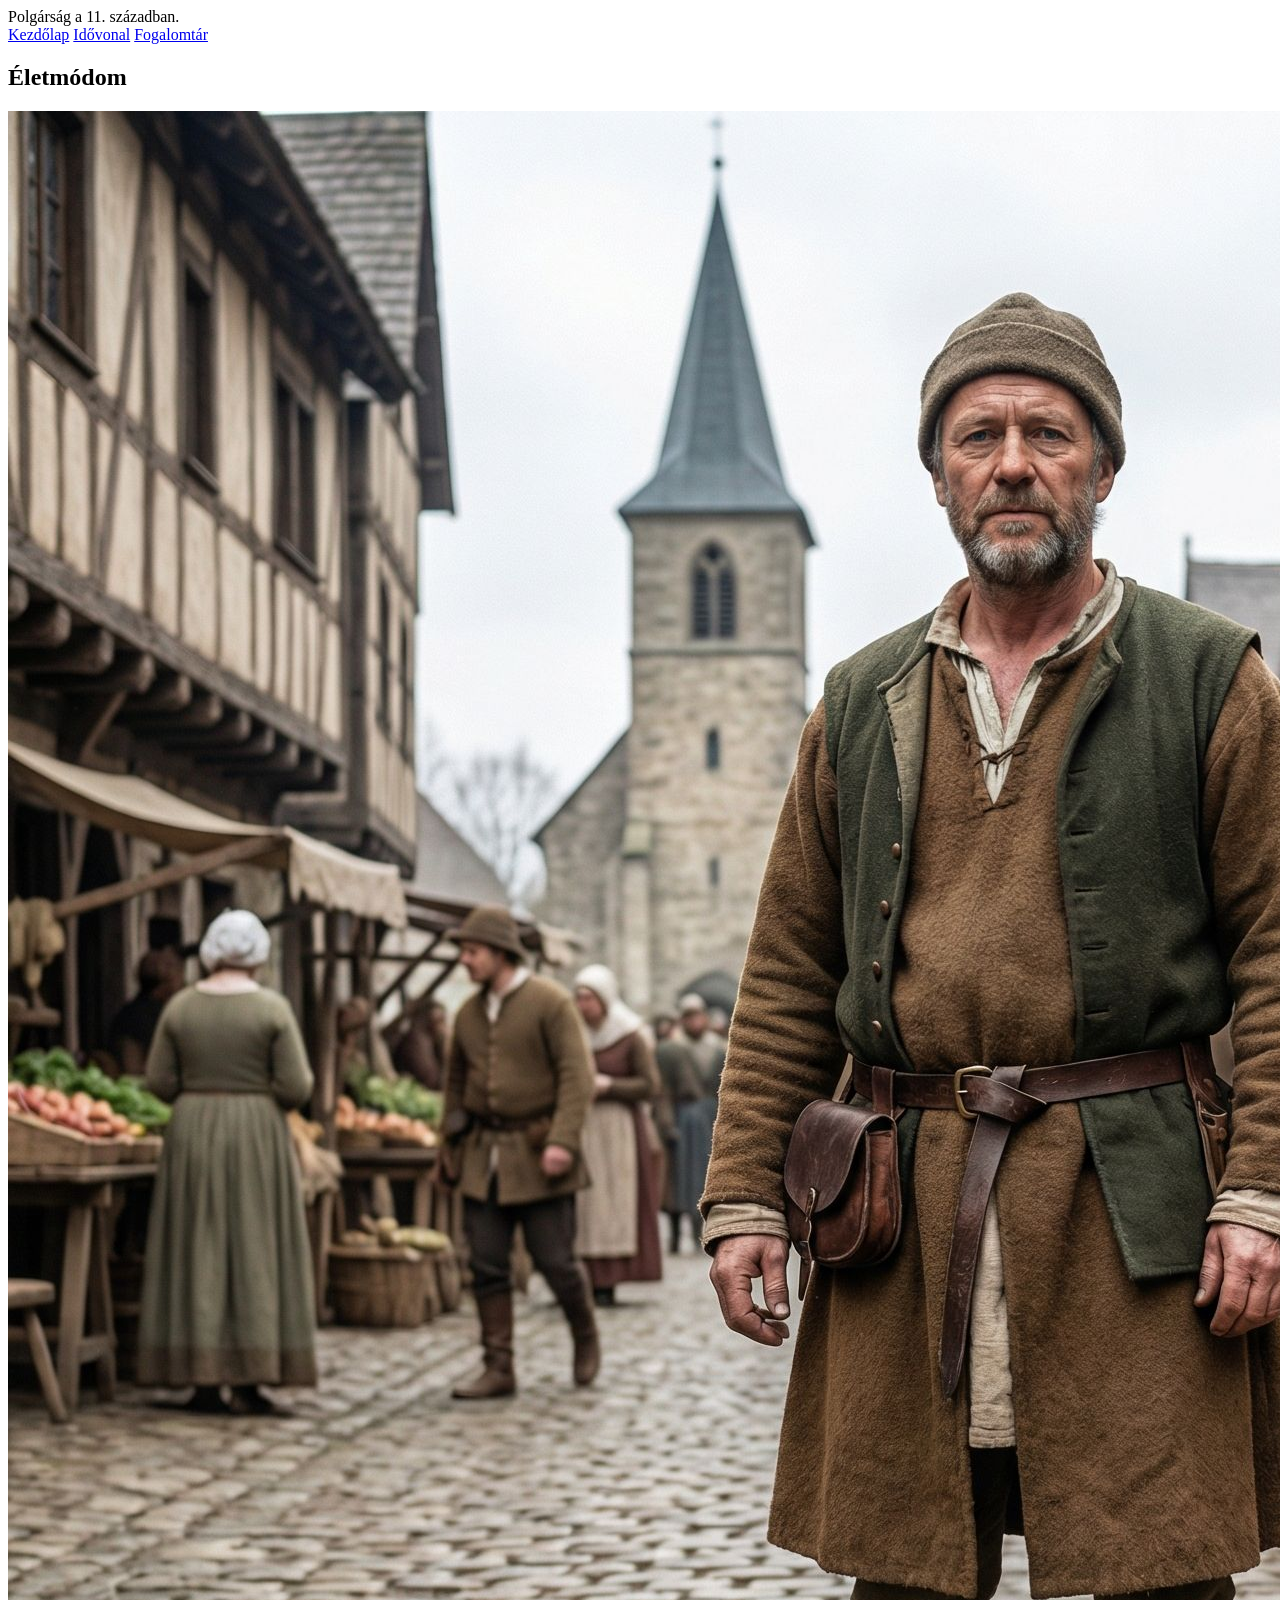
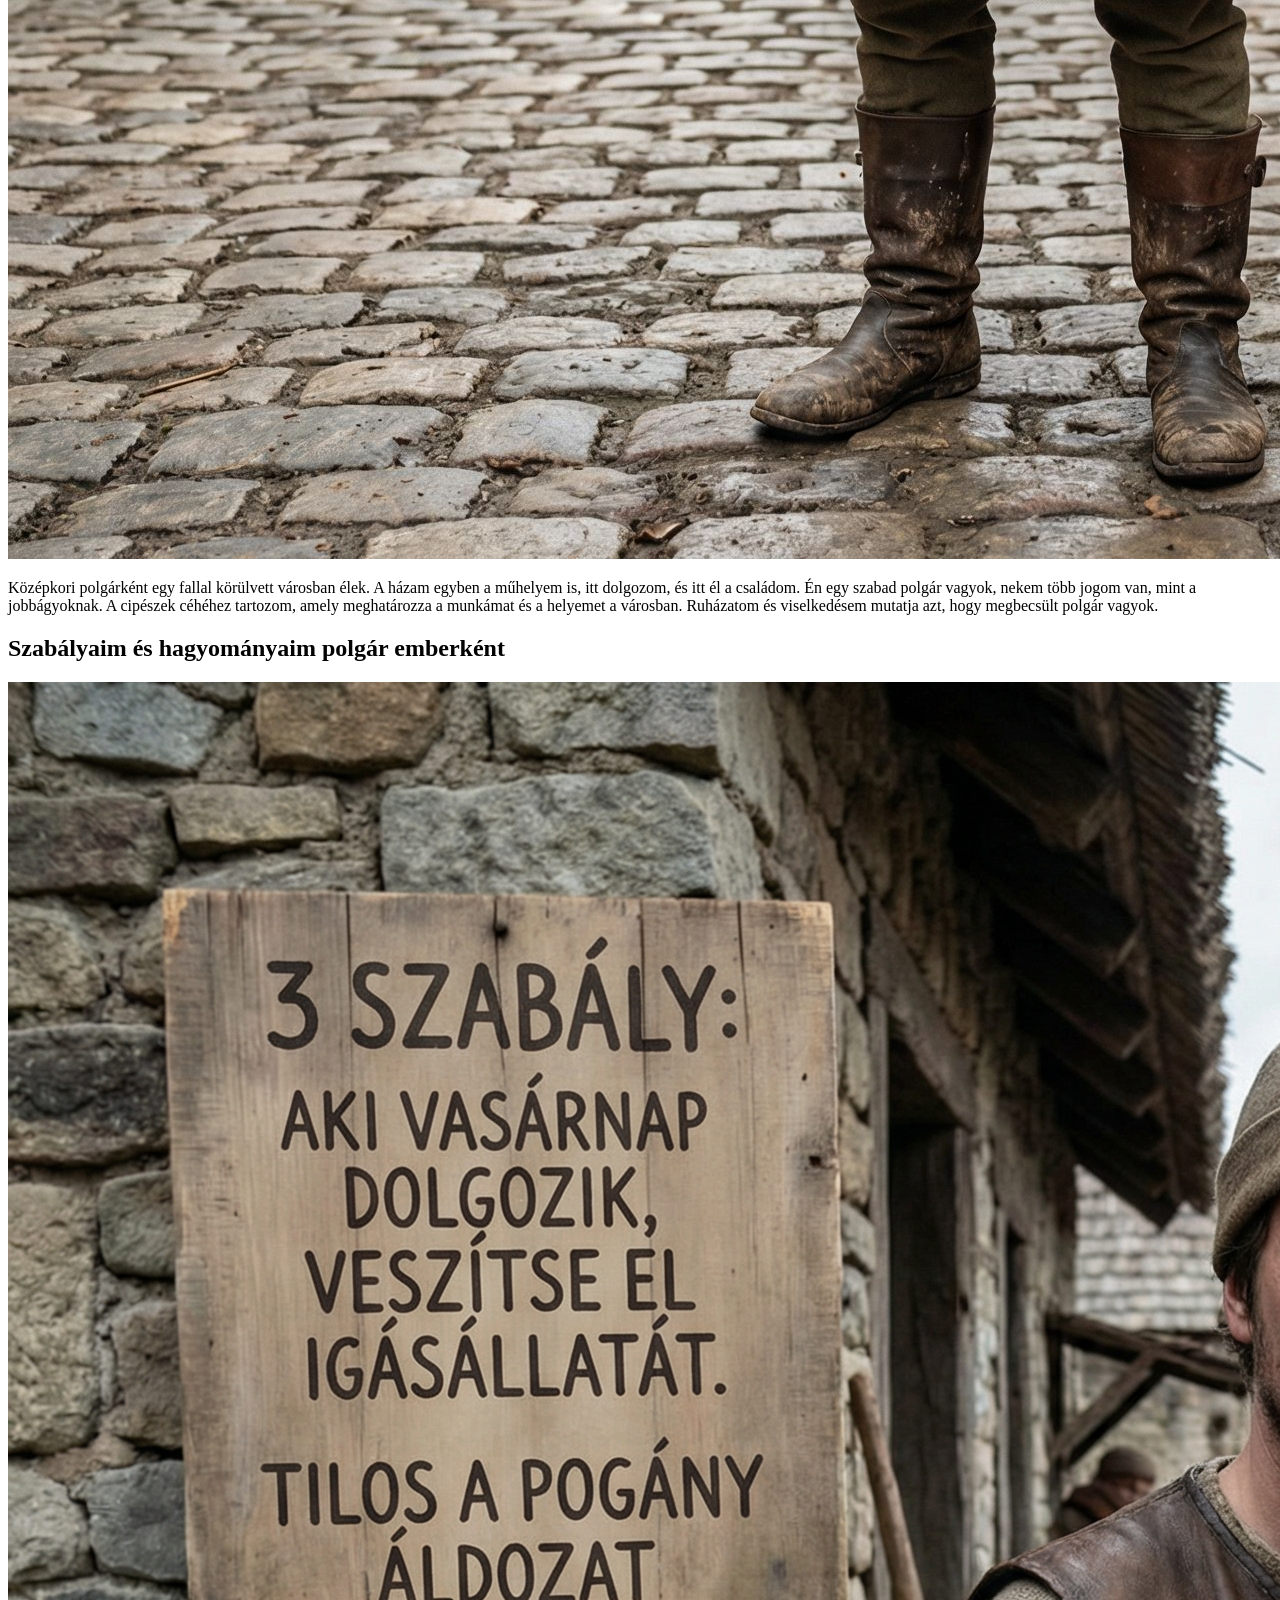
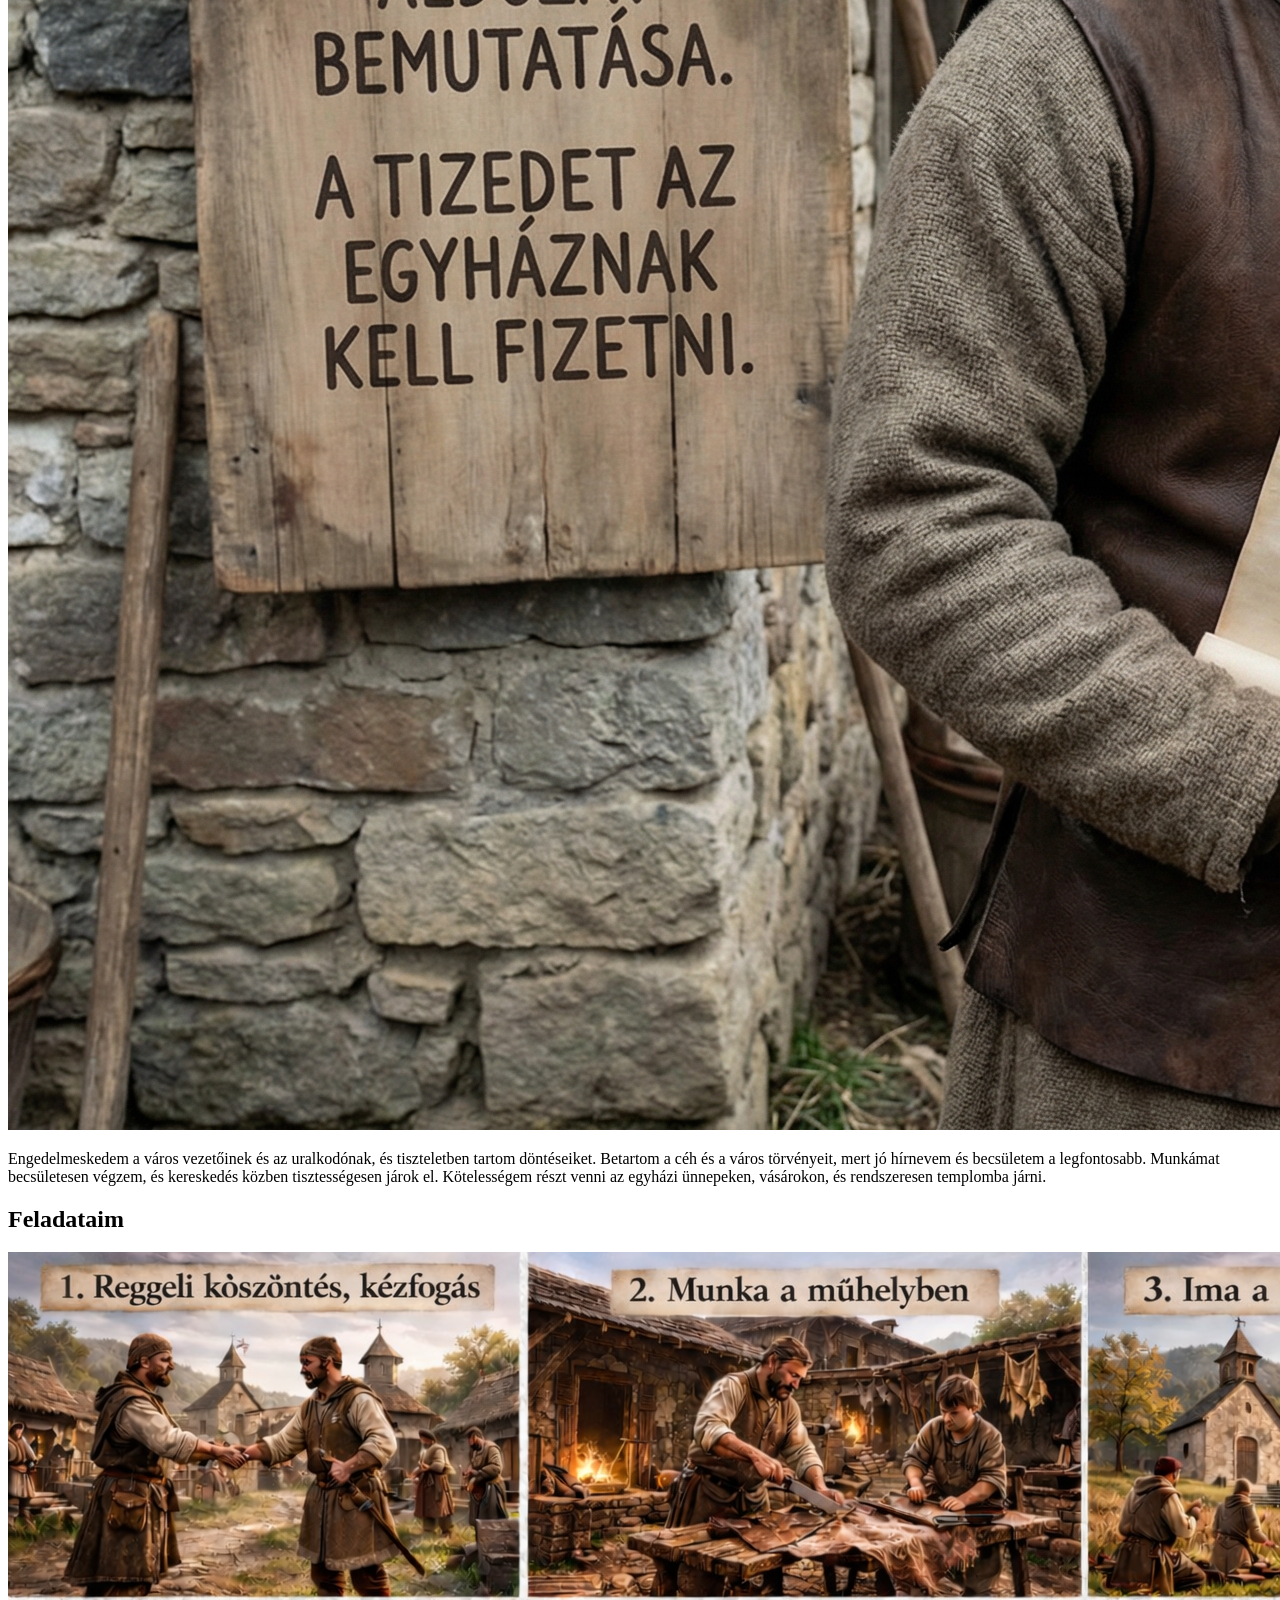
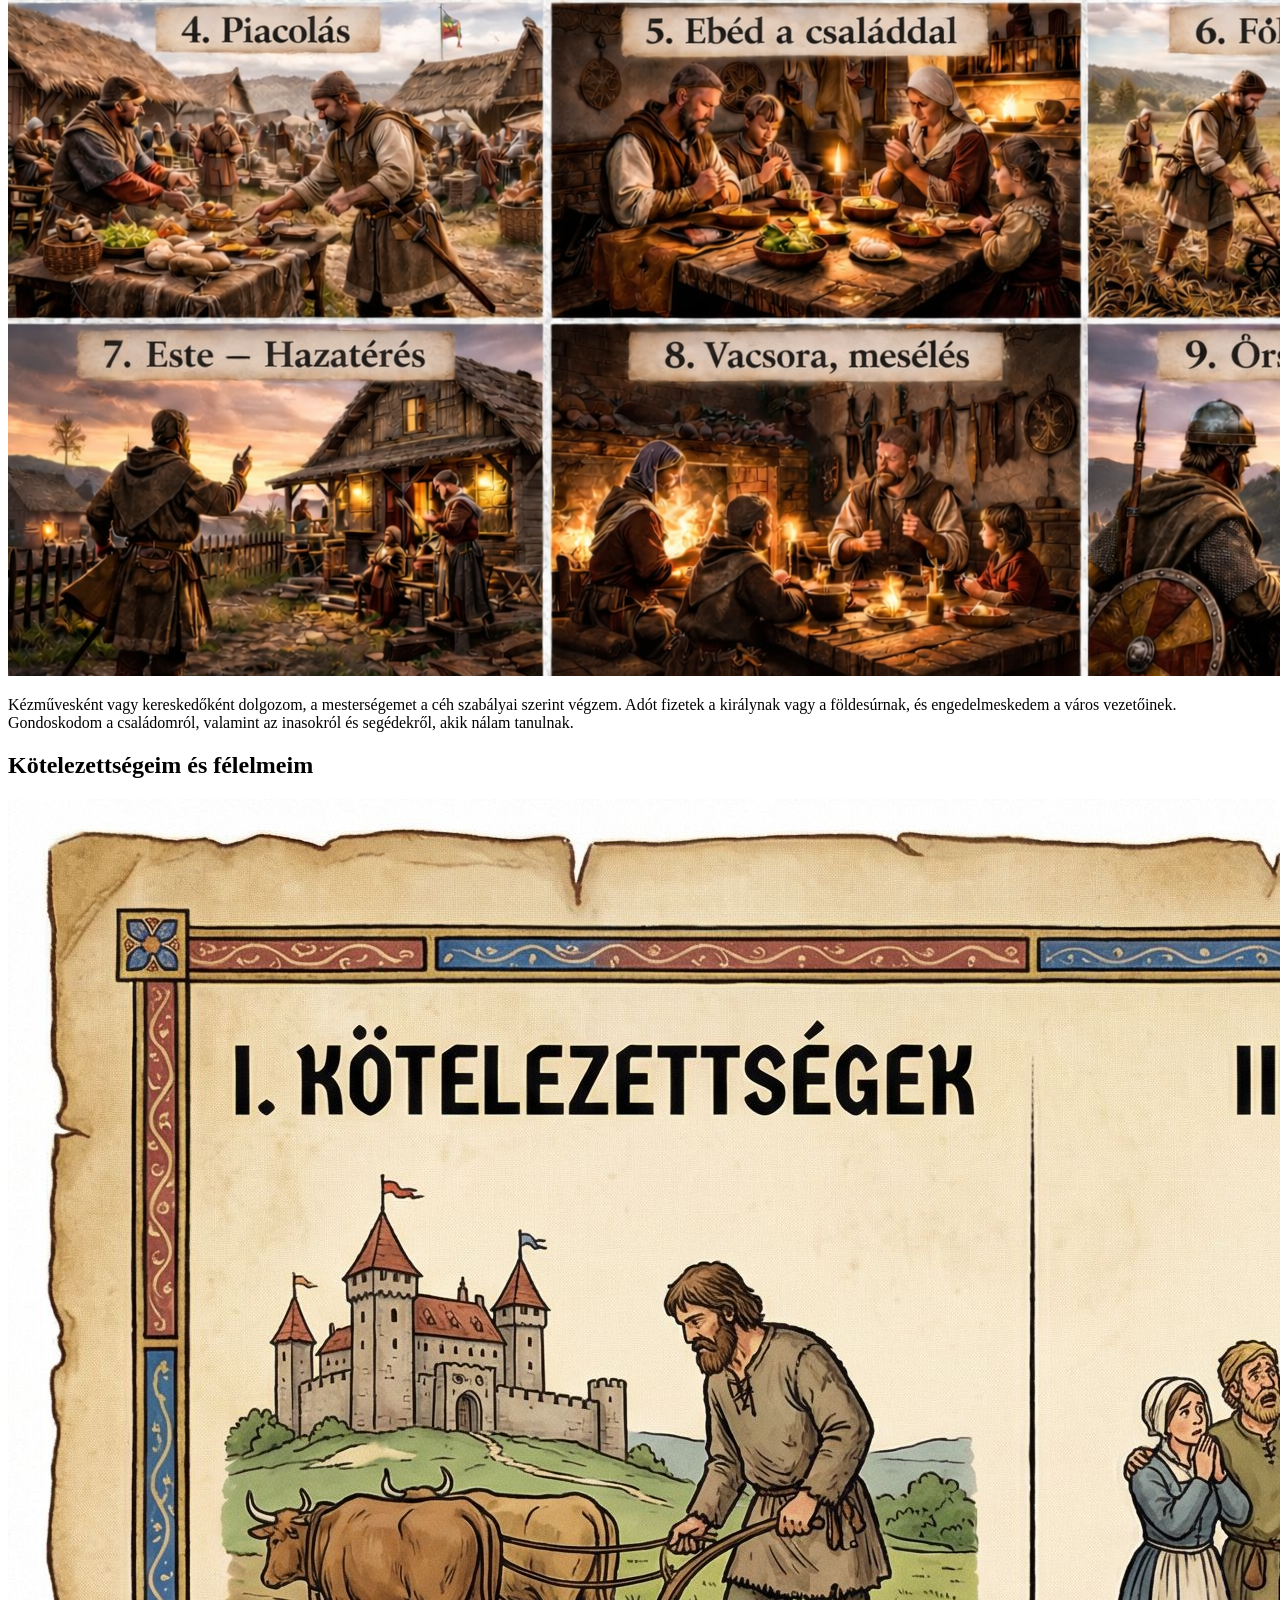
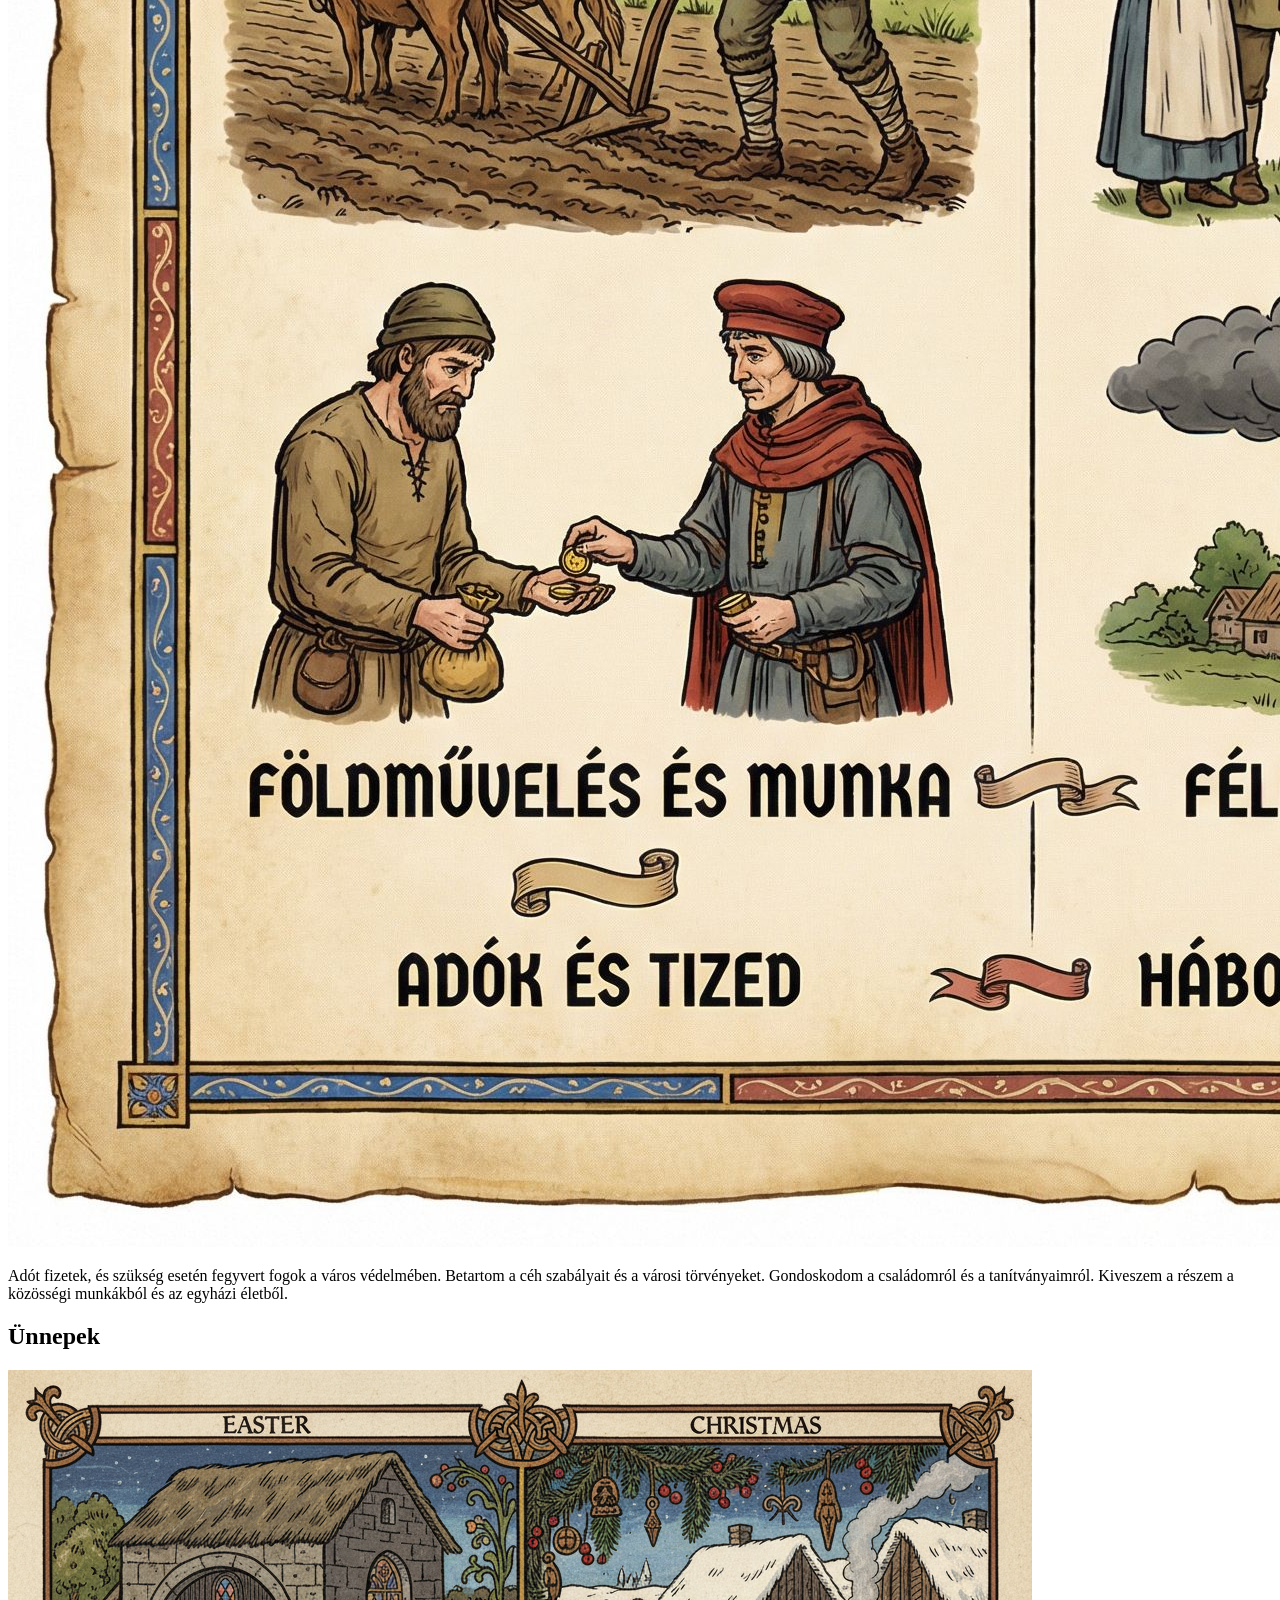
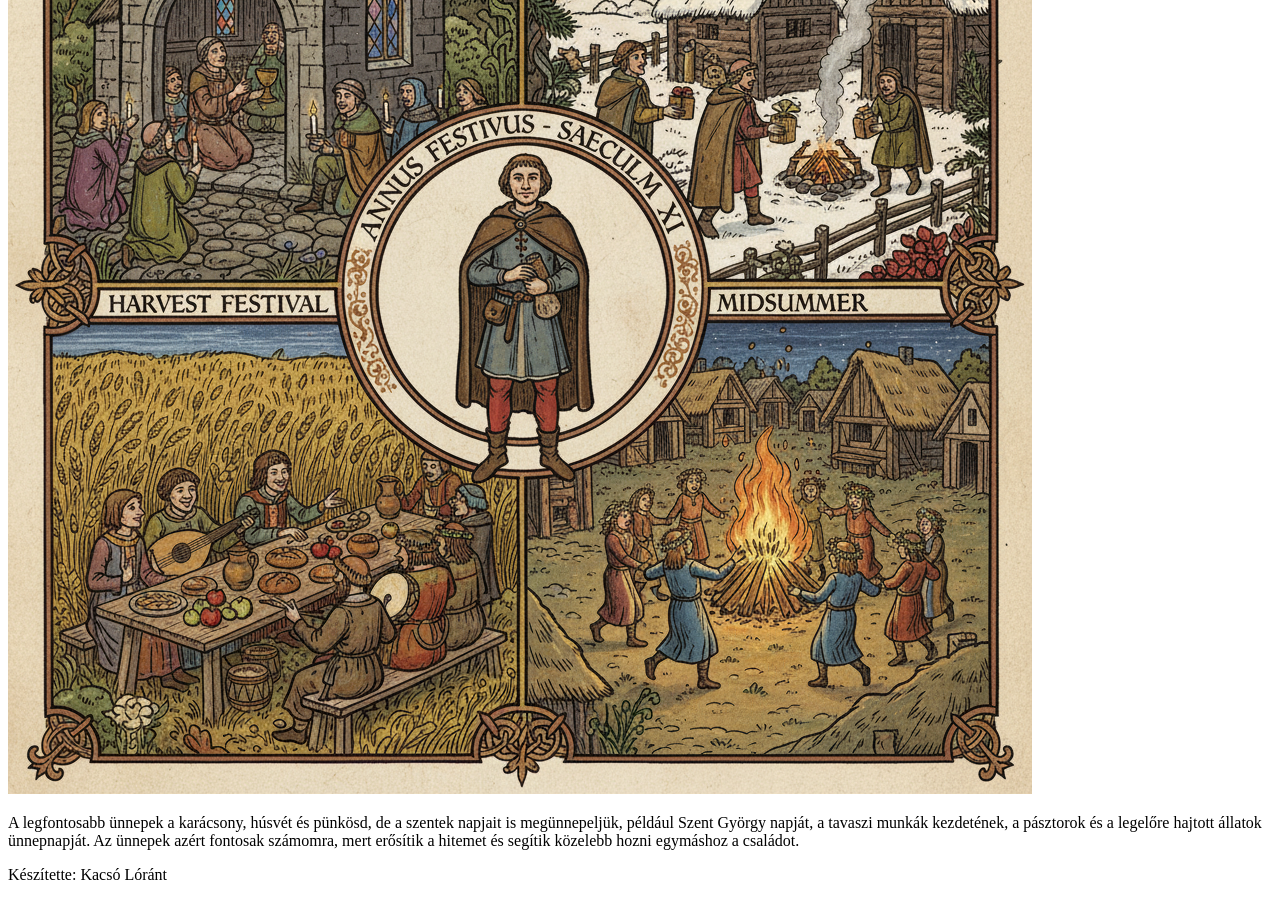
==== index.html @ a7e17c58 "menu javitasa" ====
<!doctype html>
<html lang="hu">
  <head>
    <meta charset="UTF-8" />
    <meta name="viewport" content="width=device-width, initial-scale=1.0" />
    <link rel="stylesheet" href="stilus.css" />
    <meta name="description" content="Polgárság a középkorban" />
    <meta name="keywords" content="polgár középkor 11. század" />
    <title>Kacsó Lóránt</title>
  </head>
  <body>
    <main>
      <header>Polgárság a 11. században.</header>

      <nav>
        <a href="index.html">Kezdőlap</a>
        <a href="idovonal.html">Idővonal</a>
        <a href="fogalomtar.html">Fogalomtár</a>
      </nav>

      <article>
        <div class="polgar">
          <h2>Életmódom</h2>
          <img
            src="kepek/polgar_ember_a_varosban.jpg"
            alt="Polgár ember áll a városban."
          />
          <div class="szoveg">
            <p>
              Középkori polgárként egy fallal körülvett városban élek. A házam
              egyben a műhelyem is, itt dolgozom, és itt él a családom. Én egy
              szabad polgár vagyok, nekem több jogom van, mint a jobbágyoknak. A
              cipészek céhéhez tartozom, amely meghatározza a munkámat és a
              helyemet a városban. Ruházatom és viselkedésem mutatja azt, hogy
              megbecsült polgár vagyok.
            </p>
          </div>
        </div>

        <div class="polgar">
          <h2>Szabályaim és hagyományaim polgár emberként</h2>
          <img
            src="kepek/szabalyok_es_hagyomanyok.png"
            alt="Szabályok és hagyományok"
          />
          <div class="szoveg">
            <p>
              Engedelmeskedem a város vezetőinek és az uralkodónak, és
              tiszteletben tartom döntéseiket. Betartom a céh és a város
              törvényeit, mert jó hírnevem és becsületem a legfontosabb.
              Munkámat becsületesen végzem, és kereskedés közben tisztességesen
              járok el. Kötelességem részt venni az egyházi ünnepeken,
              vásárokon, és rendszeresen templomba járni.
            </p>
          </div>
        </div>

        <div class="polgar">
          <h2>Feladataim</h2>
          <img src="kepek/napirutin.png" alt="Napi rutinom" />
          <div class="szoveg">
            <p>
              Kézművesként vagy kereskedőként dolgozom, a mesterségemet a céh
              szabályai szerint végzem. Adót fizetek a királynak vagy a
              földesúrnak, és engedelmeskedem a város vezetőinek. Gondoskodom a
              családomról, valamint az inasokról és segédekről, akik nálam
              tanulnak.
            </p>
          </div>
        </div>

        <div class="polgar">
          <h2>Kötelezettségeim és félelmeim</h2>
          <img
            src="kepek/kotelezettseg.felelmek.jpg"
            alt="Kötelességeim és félelmeim"
          />
          <div class="szoveg">
            <p>
              Adót fizetek, és szükség esetén fegyvert fogok a város védelmében.
              Betartom a céh szabályait és a városi törvényeket. Gondoskodom a
              családomról és a tanítványaimról. Kiveszem a részem a közösségi
              munkákból és az egyházi életből.
            </p>
          </div>
        </div>

        <div class="polgar">
          <h2>Ünnepek</h2>
          <img src="kepek/unnepek.png" alt="Ünnepek" />
          <div class="szoveg">
            <p>
              A legfontosabb ünnepek a karácsony, húsvét és pünkösd, de a
              szentek napjait is megünnepeljük, például Szent György napját, a
              tavaszi munkák kezdetének, a pásztorok és a legelőre hajtott
              állatok ünnepnapját. Az ünnepek azért fontosak számomra, mert
              erősítik a hitemet és segítik közelebb hozni egymáshoz a családot.
            </p>
          </div>
        </div>
      </article>

      <footer>
        <p>Készítette: Kacsó Lóránt</p>
      </footer>
    </main>
  </body>
</html>
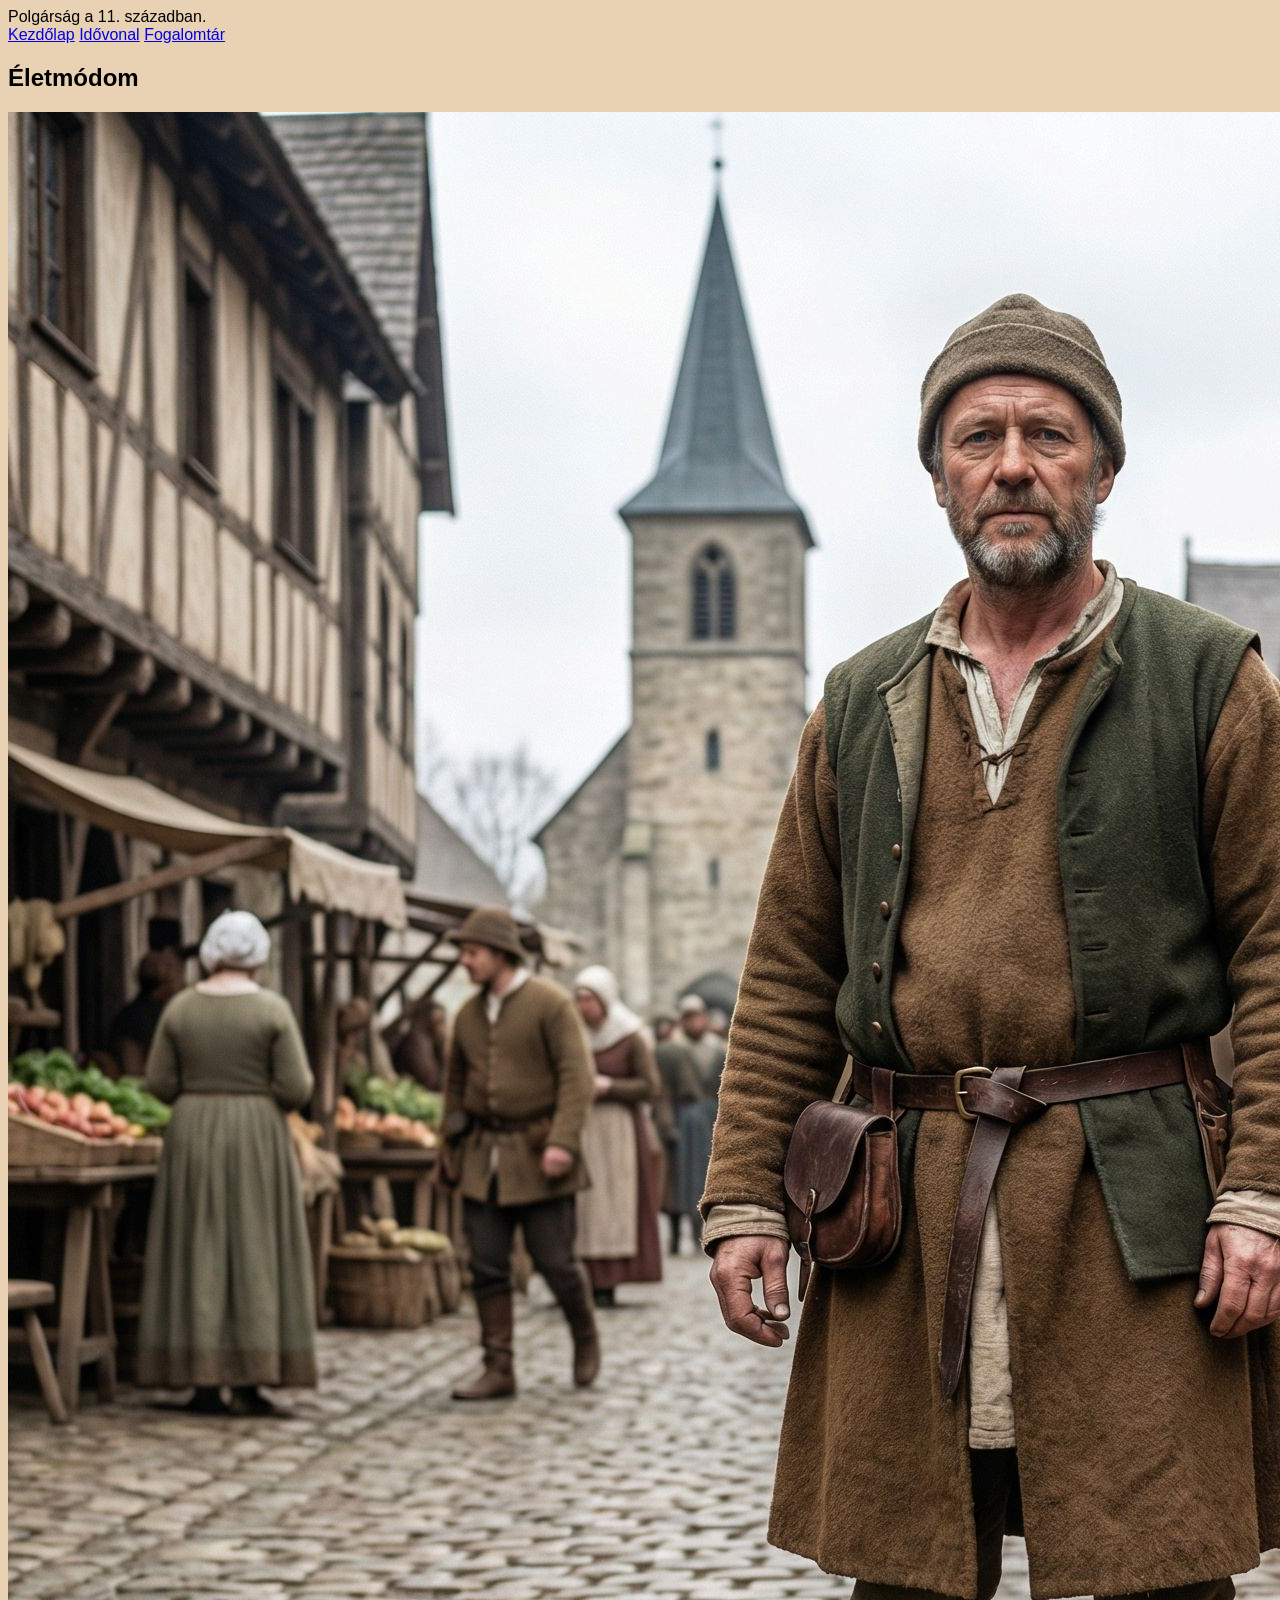
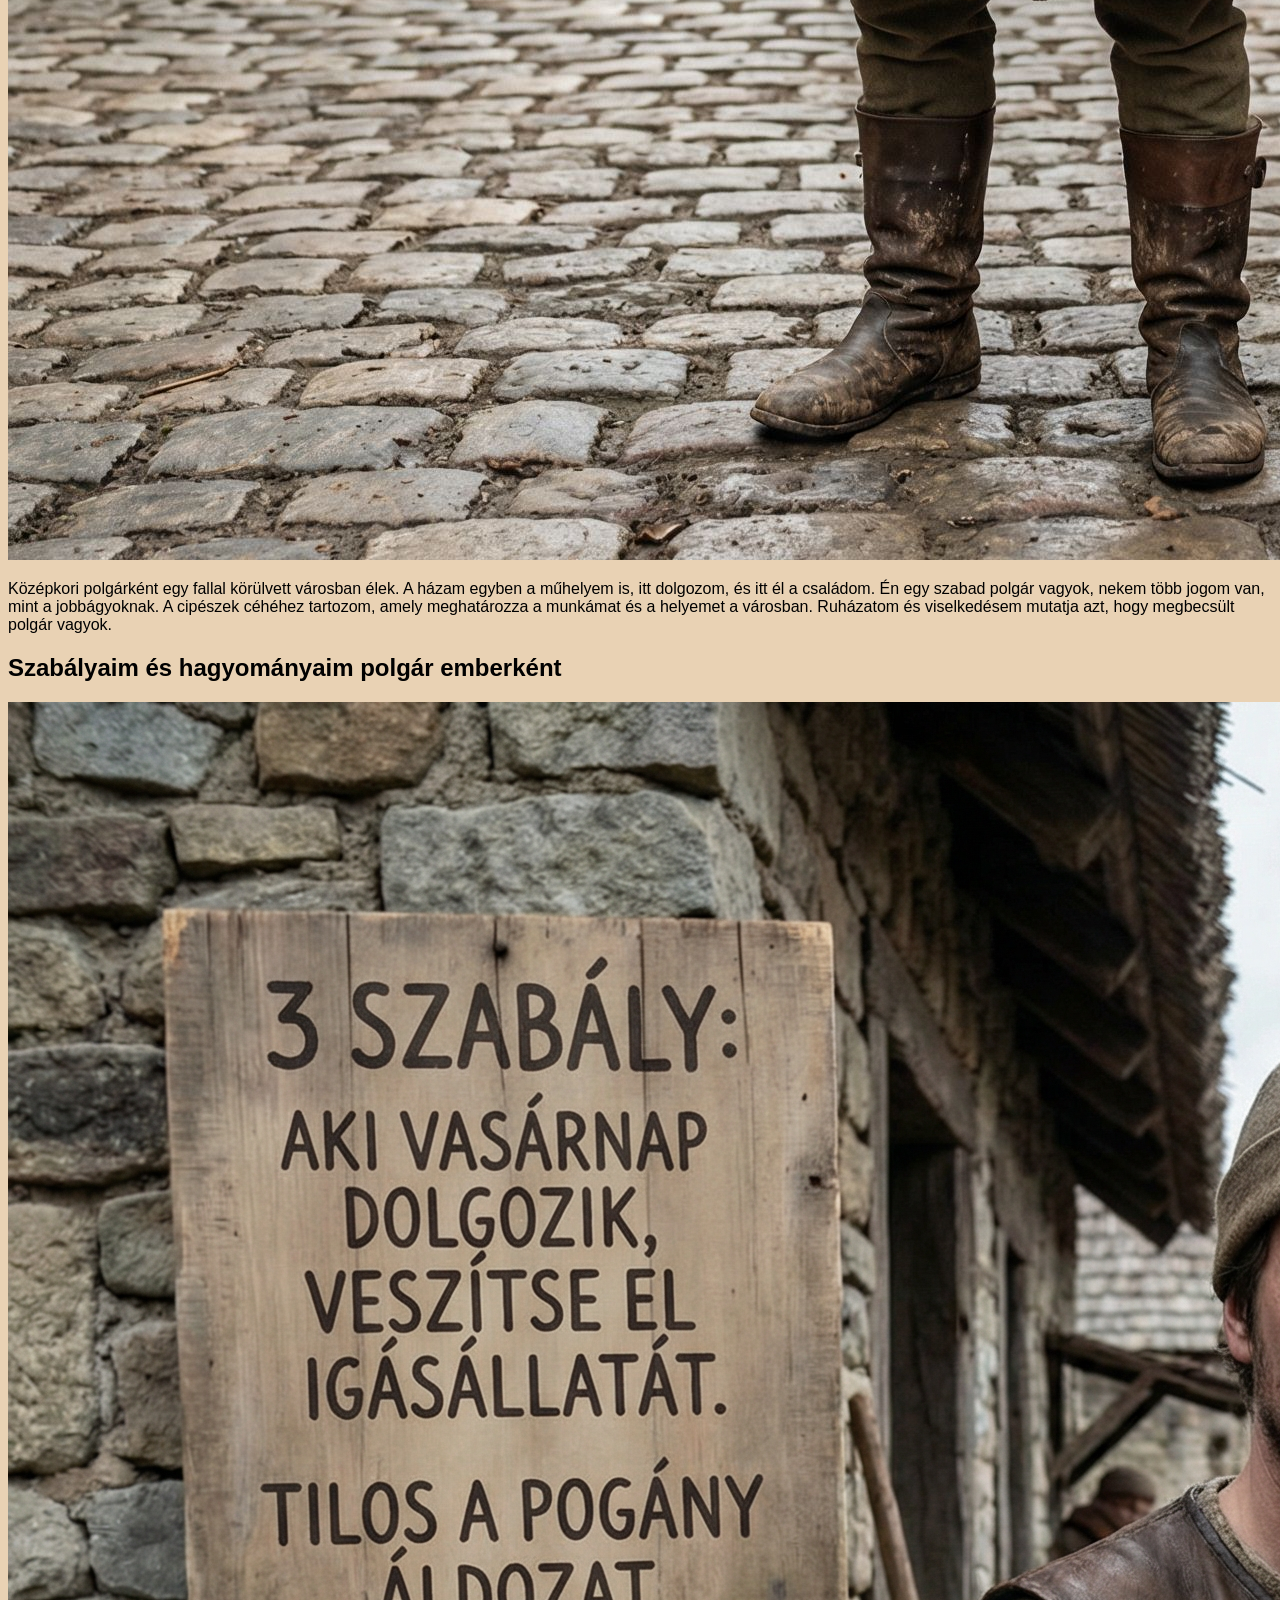
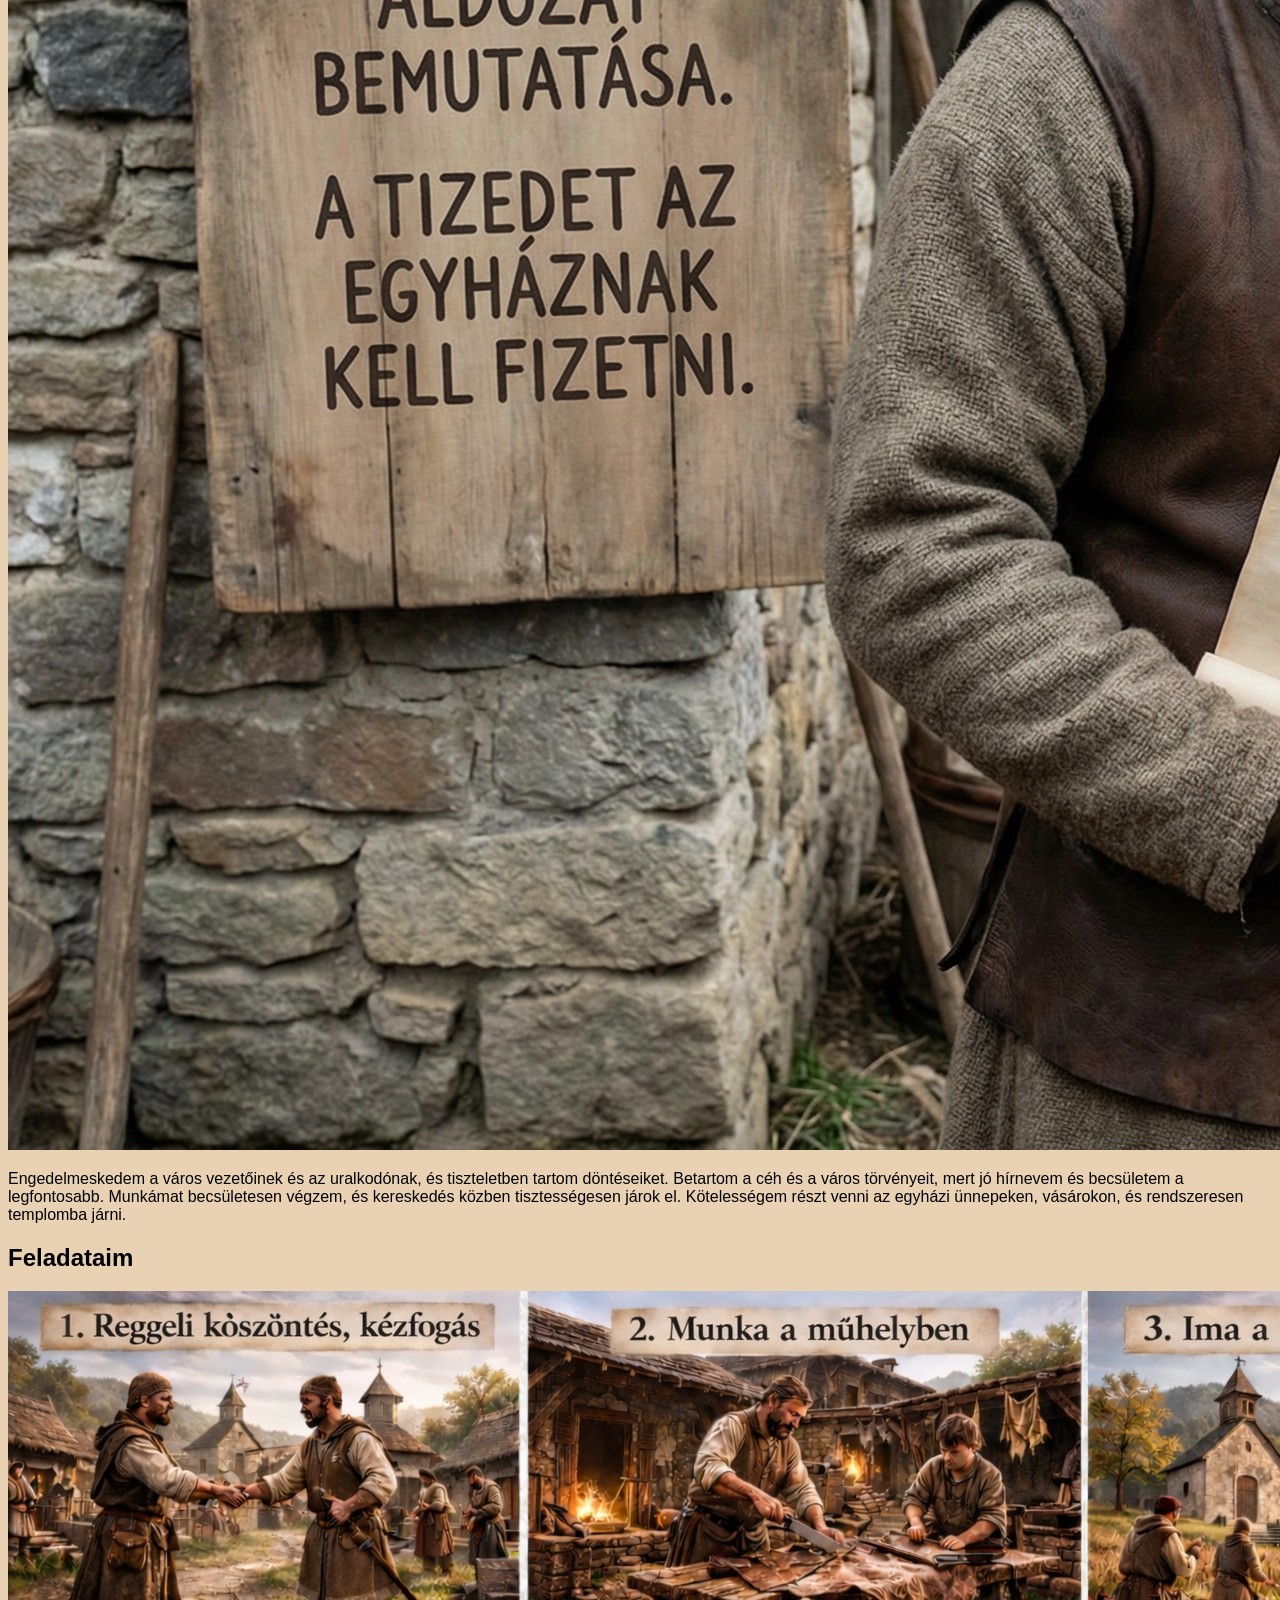
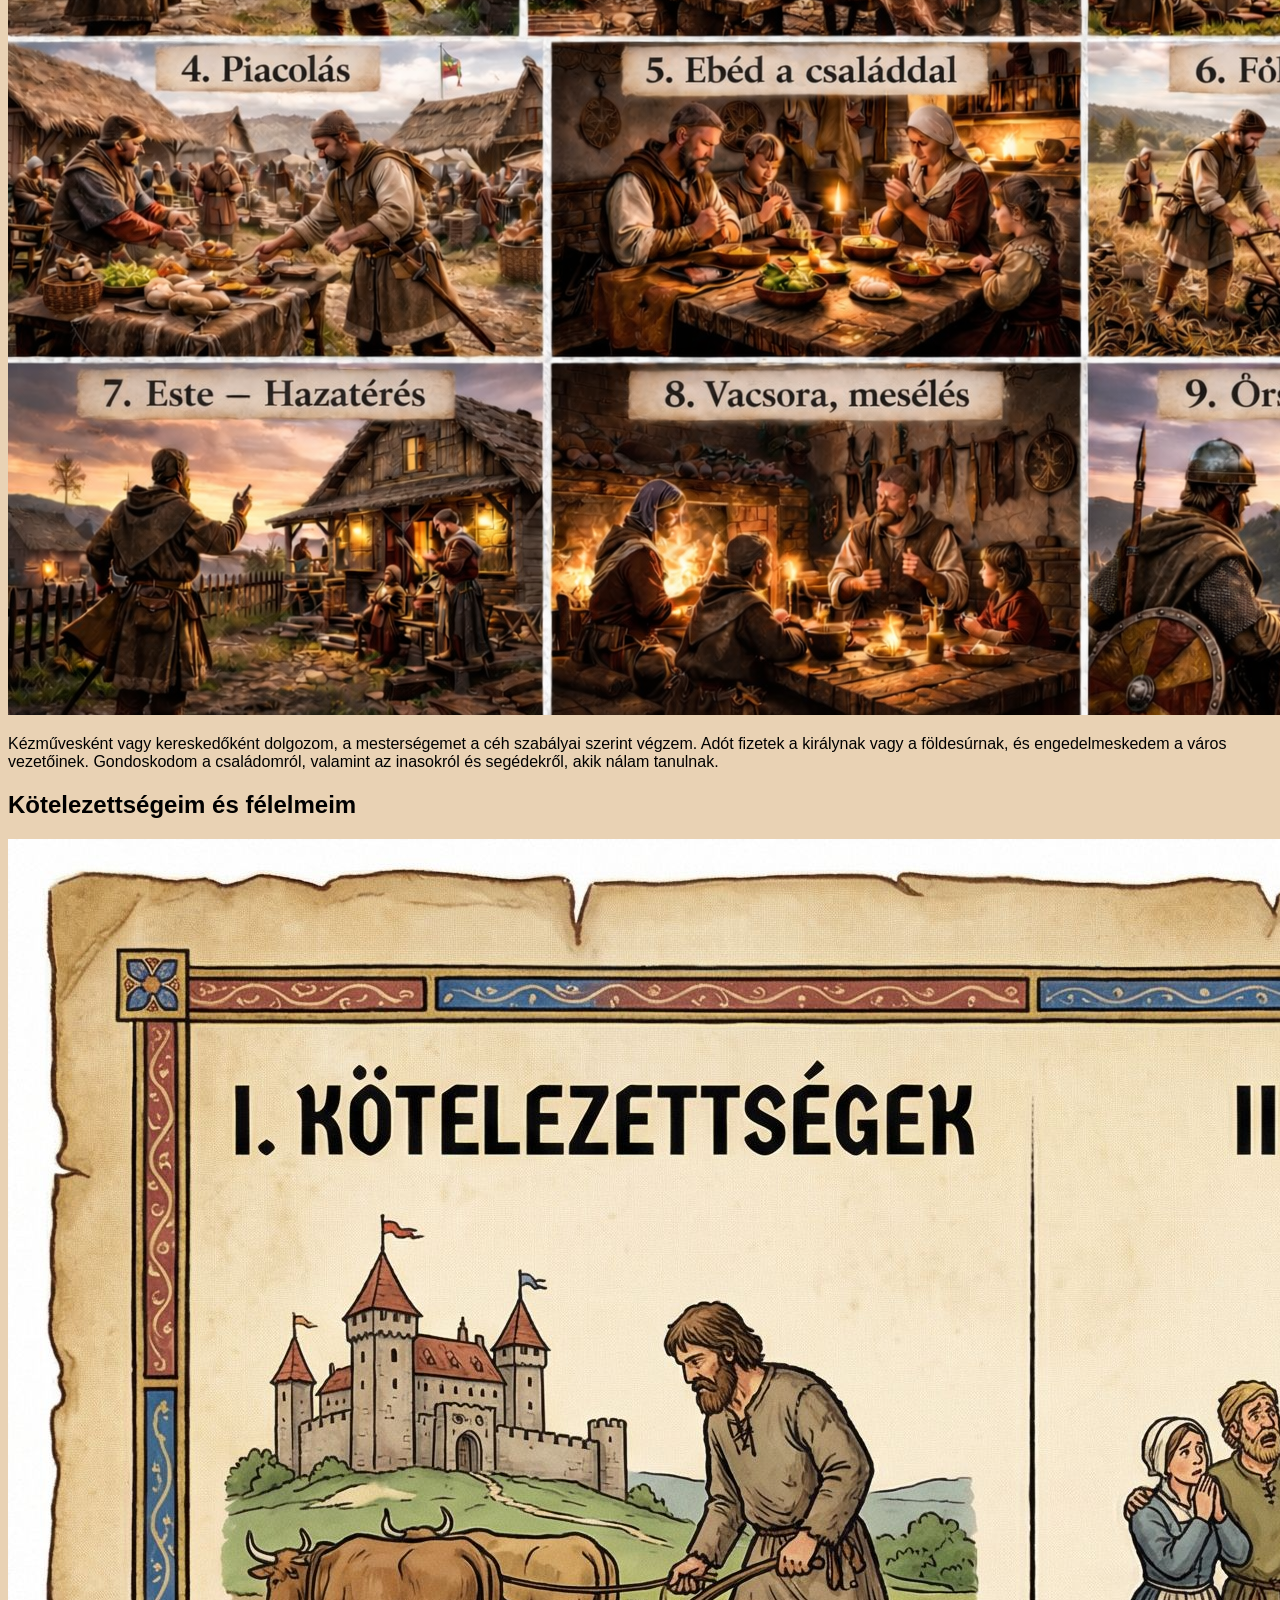
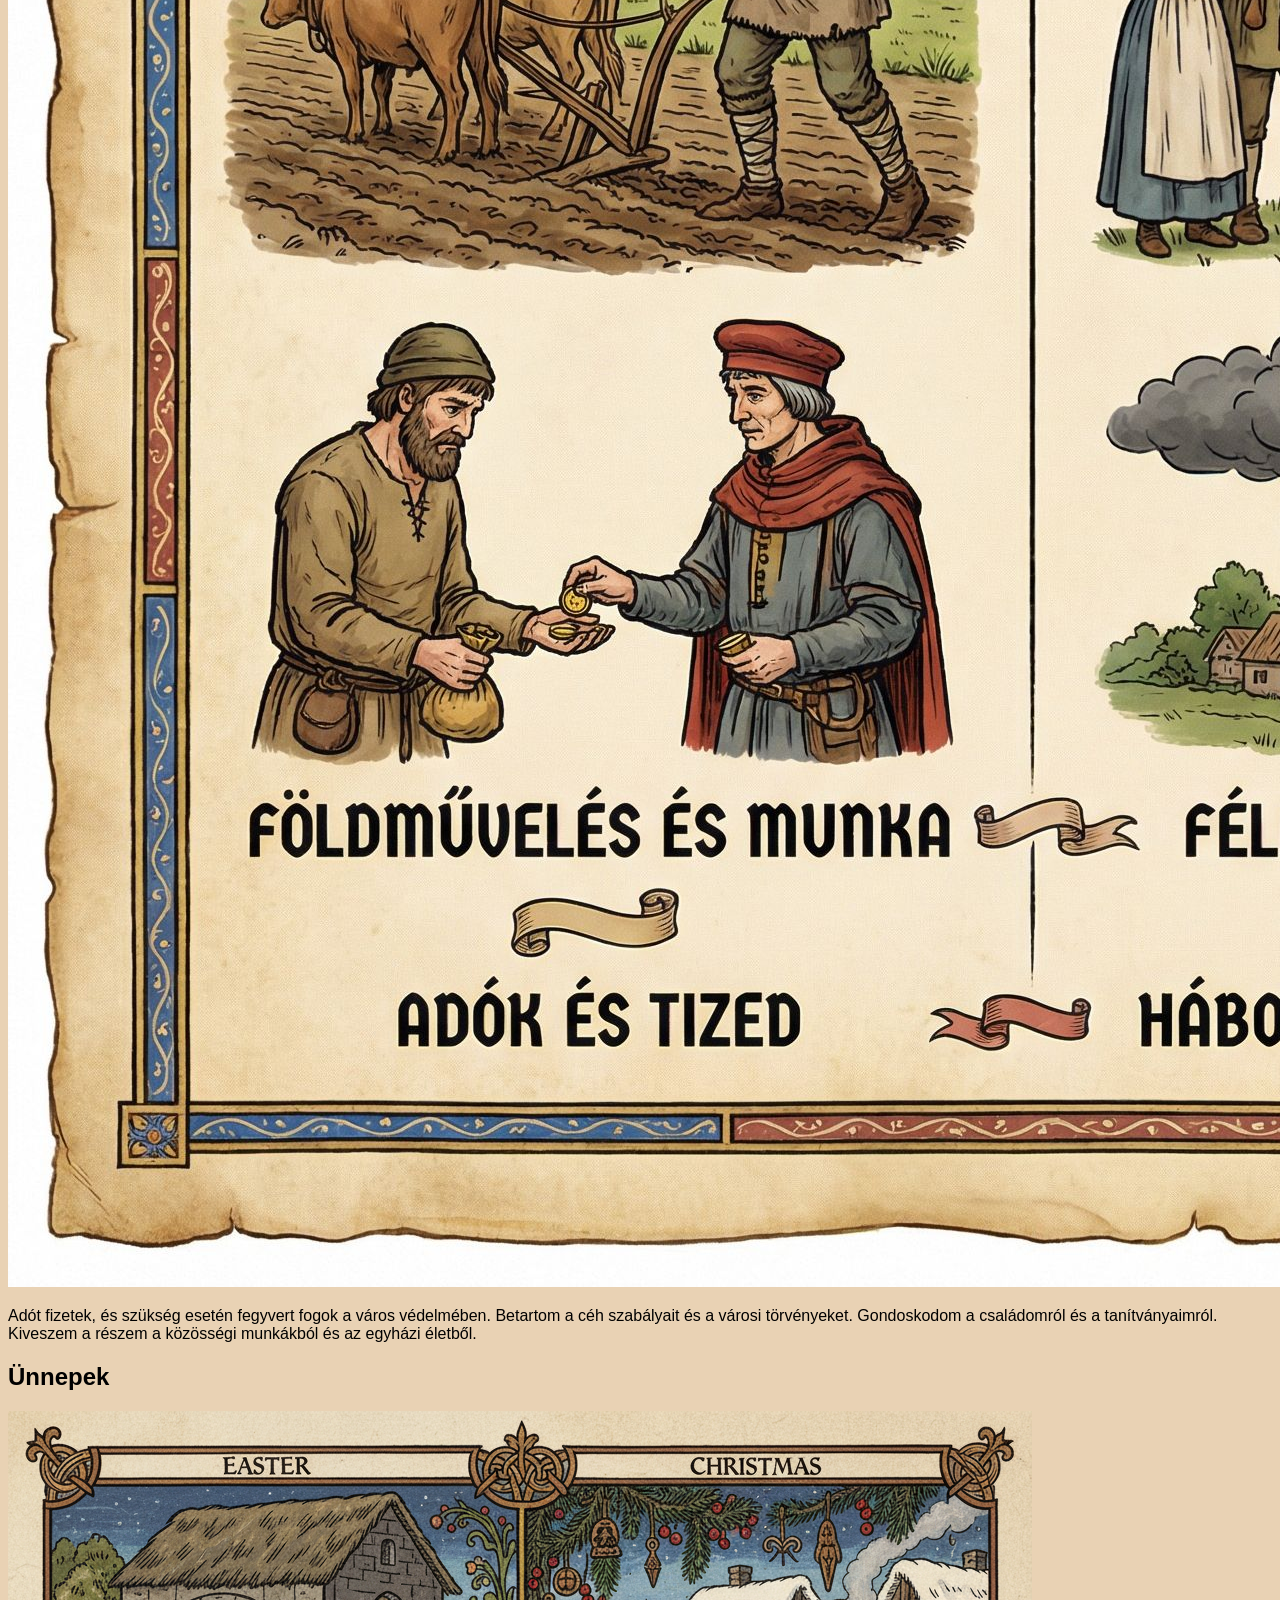
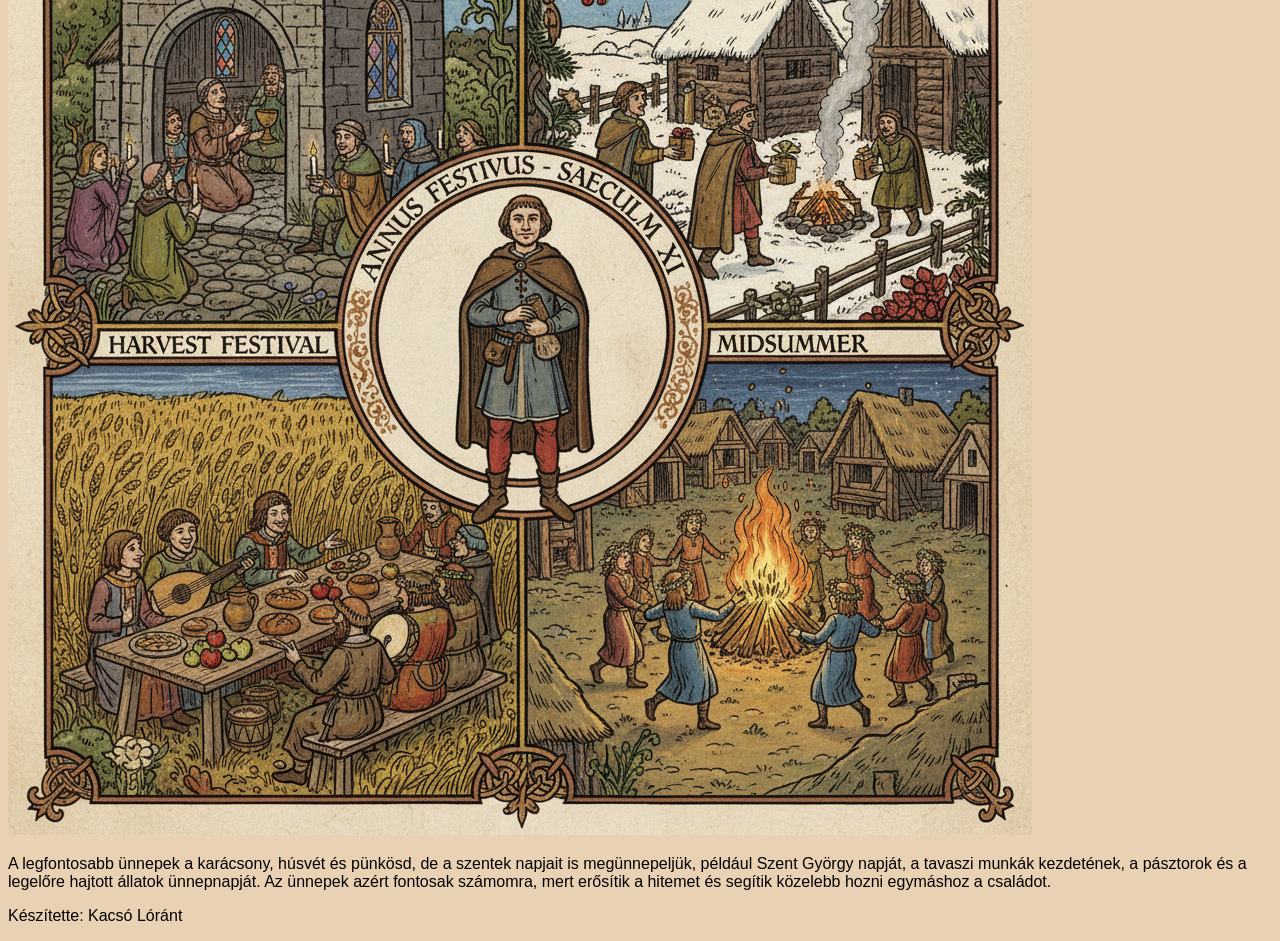
==== commit 15541b75: "cssek" ====
--- a/index.html
+++ b/index.html
@@ -3,7 +3,10 @@
   <head>
     <meta charset="UTF-8" />
     <meta name="viewport" content="width=device-width, initial-scale=1.0" />
-    <link rel="stylesheet" href="stilus.css" />
+    <link rel="stylesheet" href="elrendezes.css" />
+    <link rel="stylesheet" href="idovonal.css" />
+    <link rel="stylesheet" href="menu.css" />
+    <link rel="stylesheet" href="formazok.css" />
     <meta name="description" content="Polgárság a középkorban" />
     <meta name="keywords" content="polgár középkor 11. század" />
     <title>Kacsó Lóránt</title>
--- a/formazok.css
+++ b/formazok.css
@@ -0,0 +1,4 @@
+body{
+    background-color: rgb(233, 210, 180);
+    font-family: 'Franklin Gothic Medium', 'Arial Narrow', Arial, sans-serif
+}
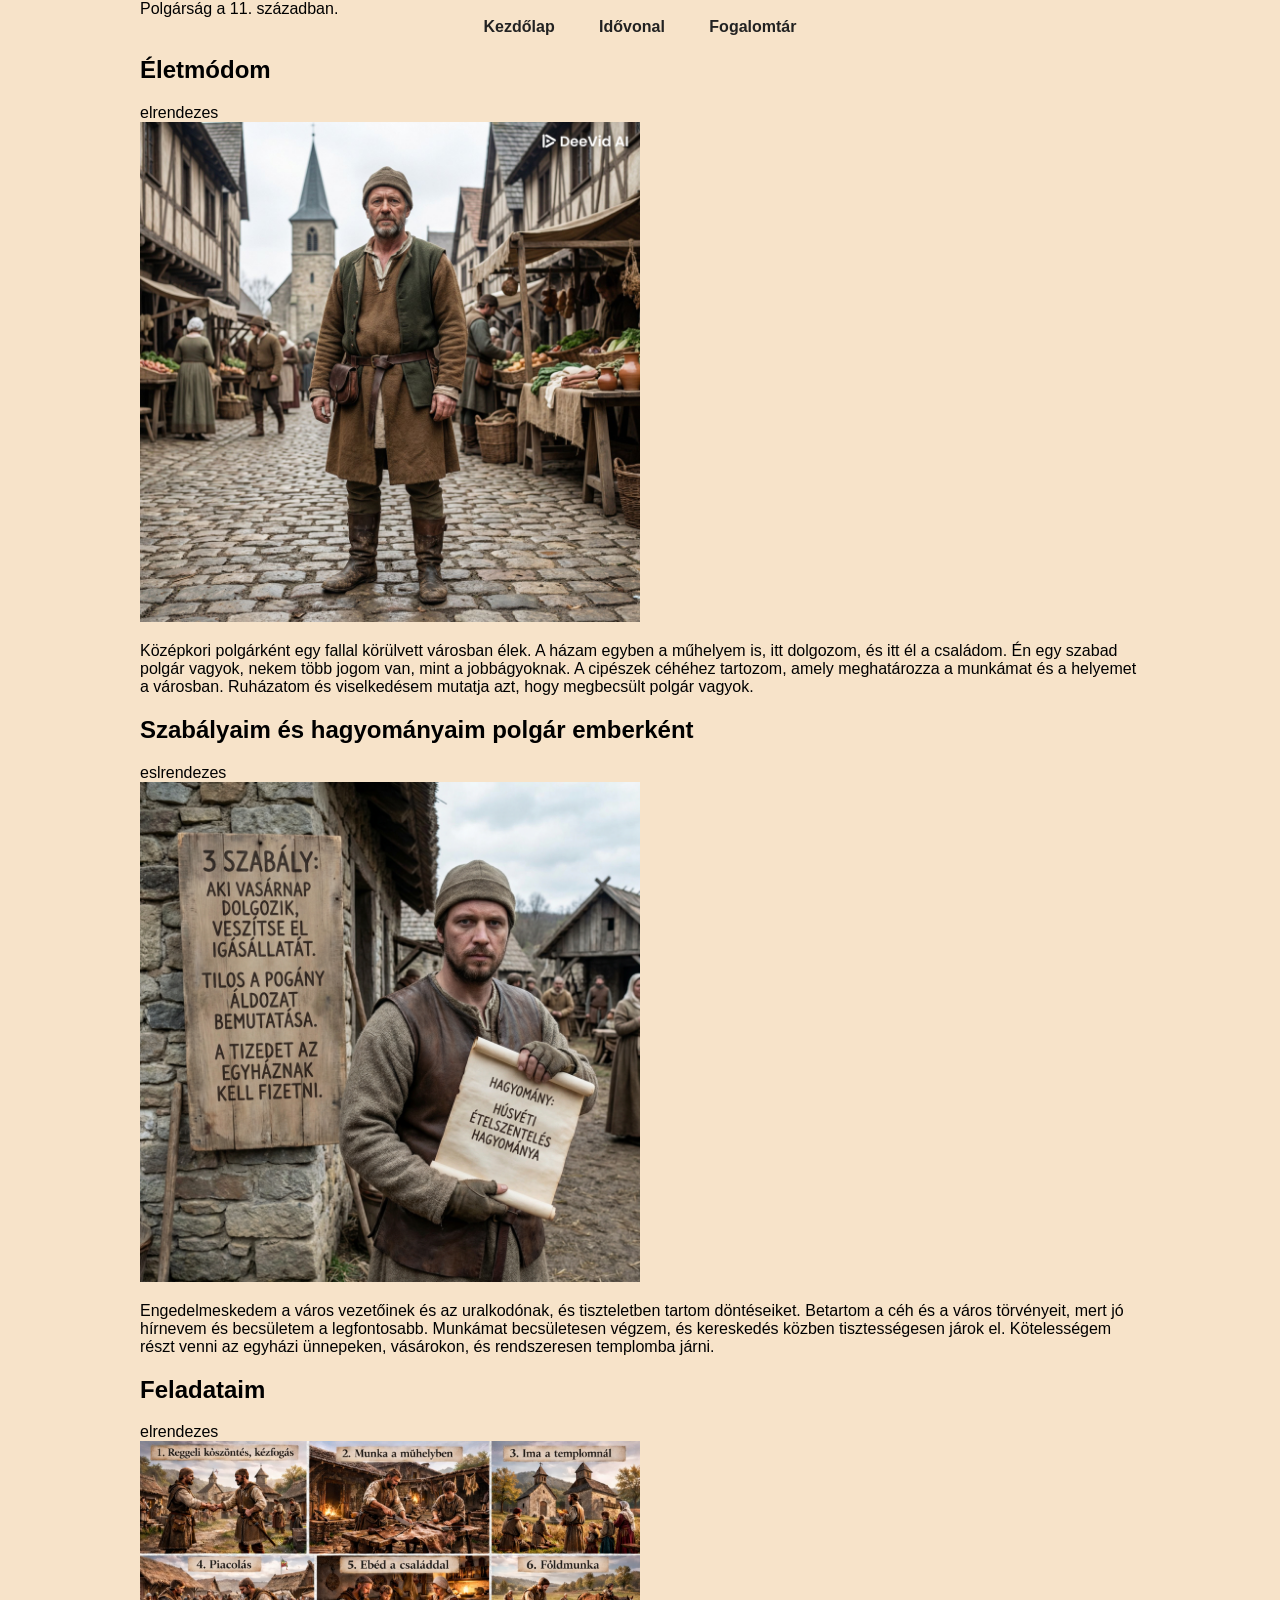
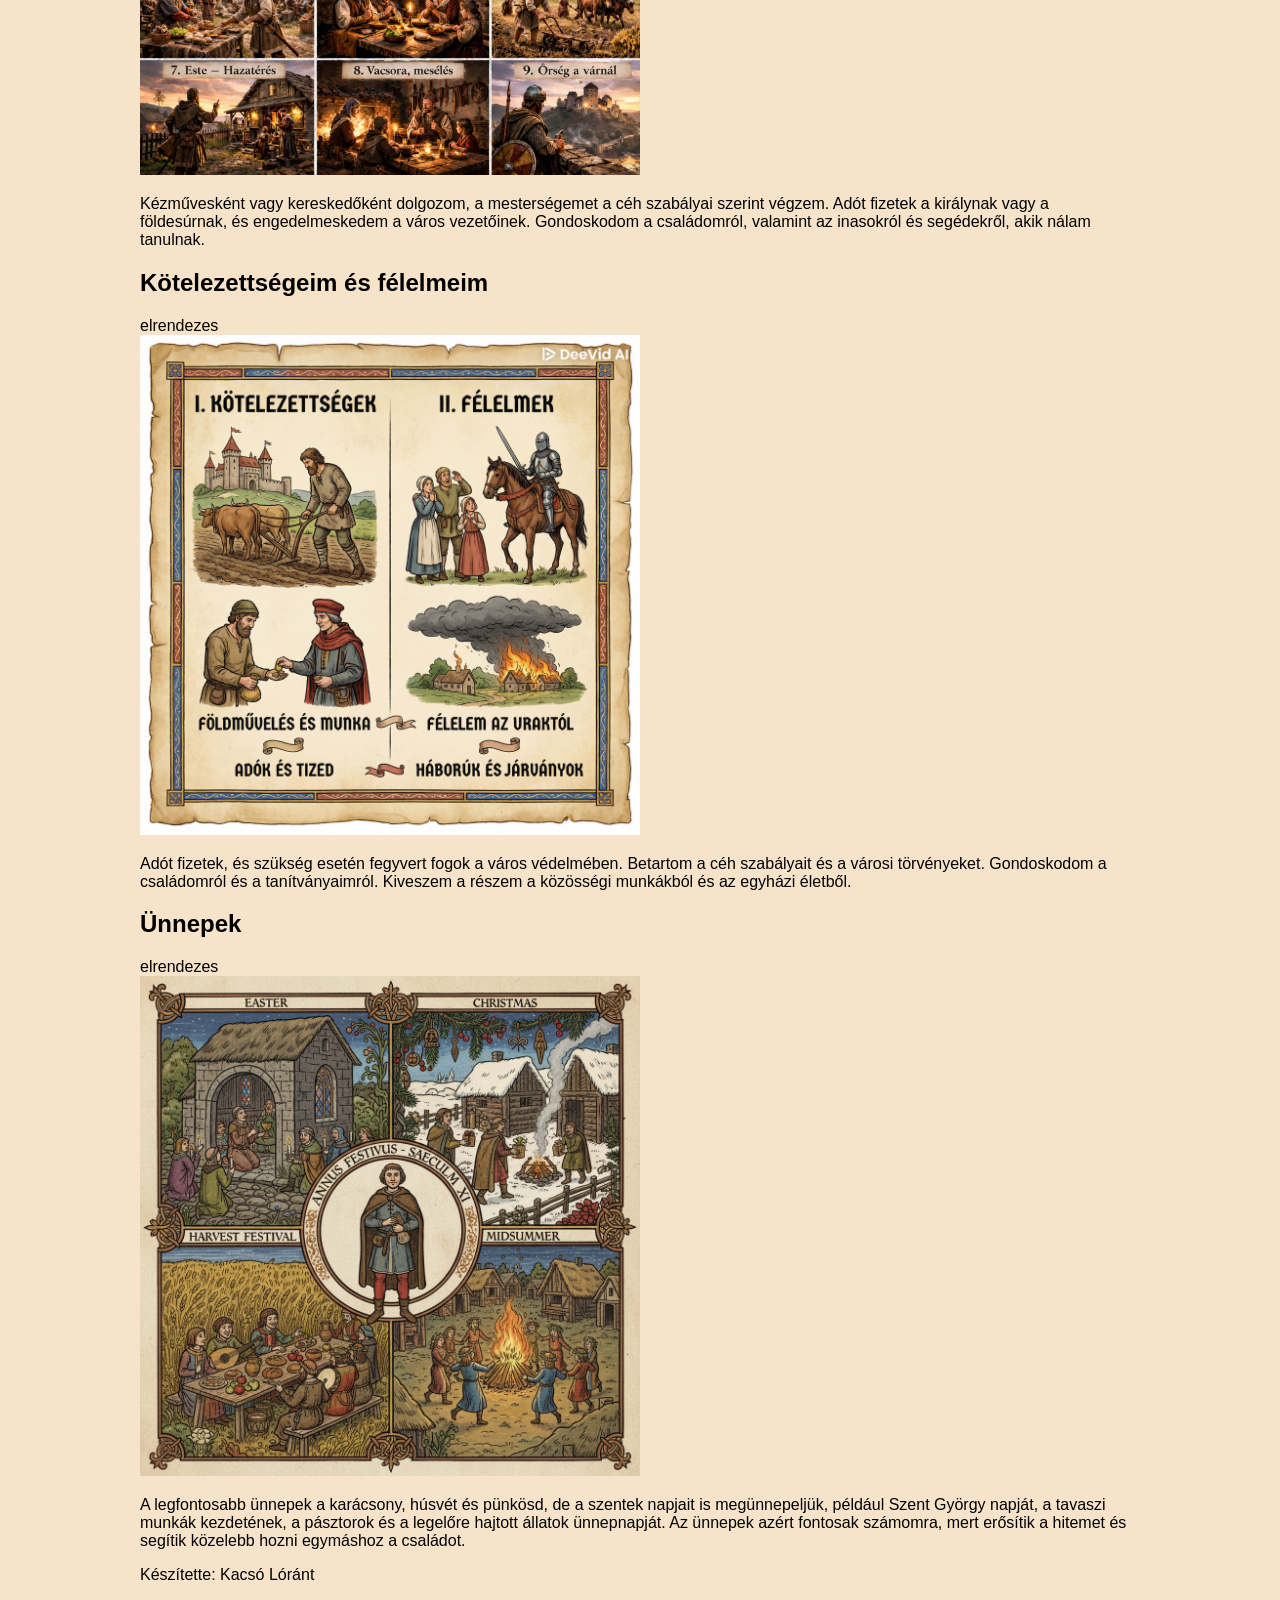
==== commit f9b603a9: "menu,.css" ====
--- a/index.html
+++ b/index.html
@@ -22,8 +22,9 @@
       </nav>
 
       <article>
-        <div class="polgar">
+        <div class="bejegyzes">
           <h2>Életmódom</h2>
+          <div>elrendezes</div>
           <img
             src="kepek/polgar_ember_a_varosban.jpg"
             alt="Polgár ember áll a városban."
@@ -40,8 +41,9 @@
           </div>
         </div>
 
-        <div class="polgar">
+        <div class="bejegyzes">
           <h2>Szabályaim és hagyományaim polgár emberként</h2>
+          <div>eslrendezes</div>
           <img
             src="kepek/szabalyok_es_hagyomanyok.png"
             alt="Szabályok és hagyományok"
@@ -58,8 +60,9 @@
           </div>
         </div>
 
-        <div class="polgar">
+        <div class="bejegyzes">
           <h2>Feladataim</h2>
+          <div>elrendezes</div>
           <img src="kepek/napirutin.png" alt="Napi rutinom" />
           <div class="szoveg">
             <p>
@@ -72,8 +75,9 @@
           </div>
         </div>
 
-        <div class="polgar">
+        <div class="bejegyzes">
           <h2>Kötelezettségeim és félelmeim</h2>
+          <div>elrendezes</div>
           <img
             src="kepek/kotelezettseg.felelmek.jpg"
             alt="Kötelességeim és félelmeim"
@@ -88,8 +92,9 @@
           </div>
         </div>
 
-        <div class="polgar">
+        <div class="bejegyzes">
           <h2>Ünnepek</h2>
+          <div>elrendezes</div>
           <img src="kepek/unnepek.png" alt="Ünnepek" />
           <div class="szoveg">
             <p>
--- a/menu.css
+++ b/menu.css
@@ -0,0 +1,15 @@
+nav {
+  text-align: center;
+}
+
+nav a {
+  color: #222;
+  text-decoration: none;
+  font-weight: bold;
+  margin: 0 20px;
+}
+
+nav a:hover {
+  color: #b33;
+  text-decoration: underline;
+}
--- a/formazok.css
+++ b/formazok.css
@@ -1,4 +1,14 @@
 body{
-    background-color: rgb(233, 210, 180);
-    font-family: 'Franklin Gothic Medium', 'Arial Narrow', Arial, sans-serif
+    background-color: rgb(247, 227, 201);
+    max-width: 1000px;
+    margin: auto;
+    font-size: medium;
+    font-family:'Franklin Gothic Medium', 'Arial Narrow', Arial, sans-serif;
+    color: black;
+}
+
+img{
+    width: auto;
+    max-width: 800px;
+    width: 50%;
 }
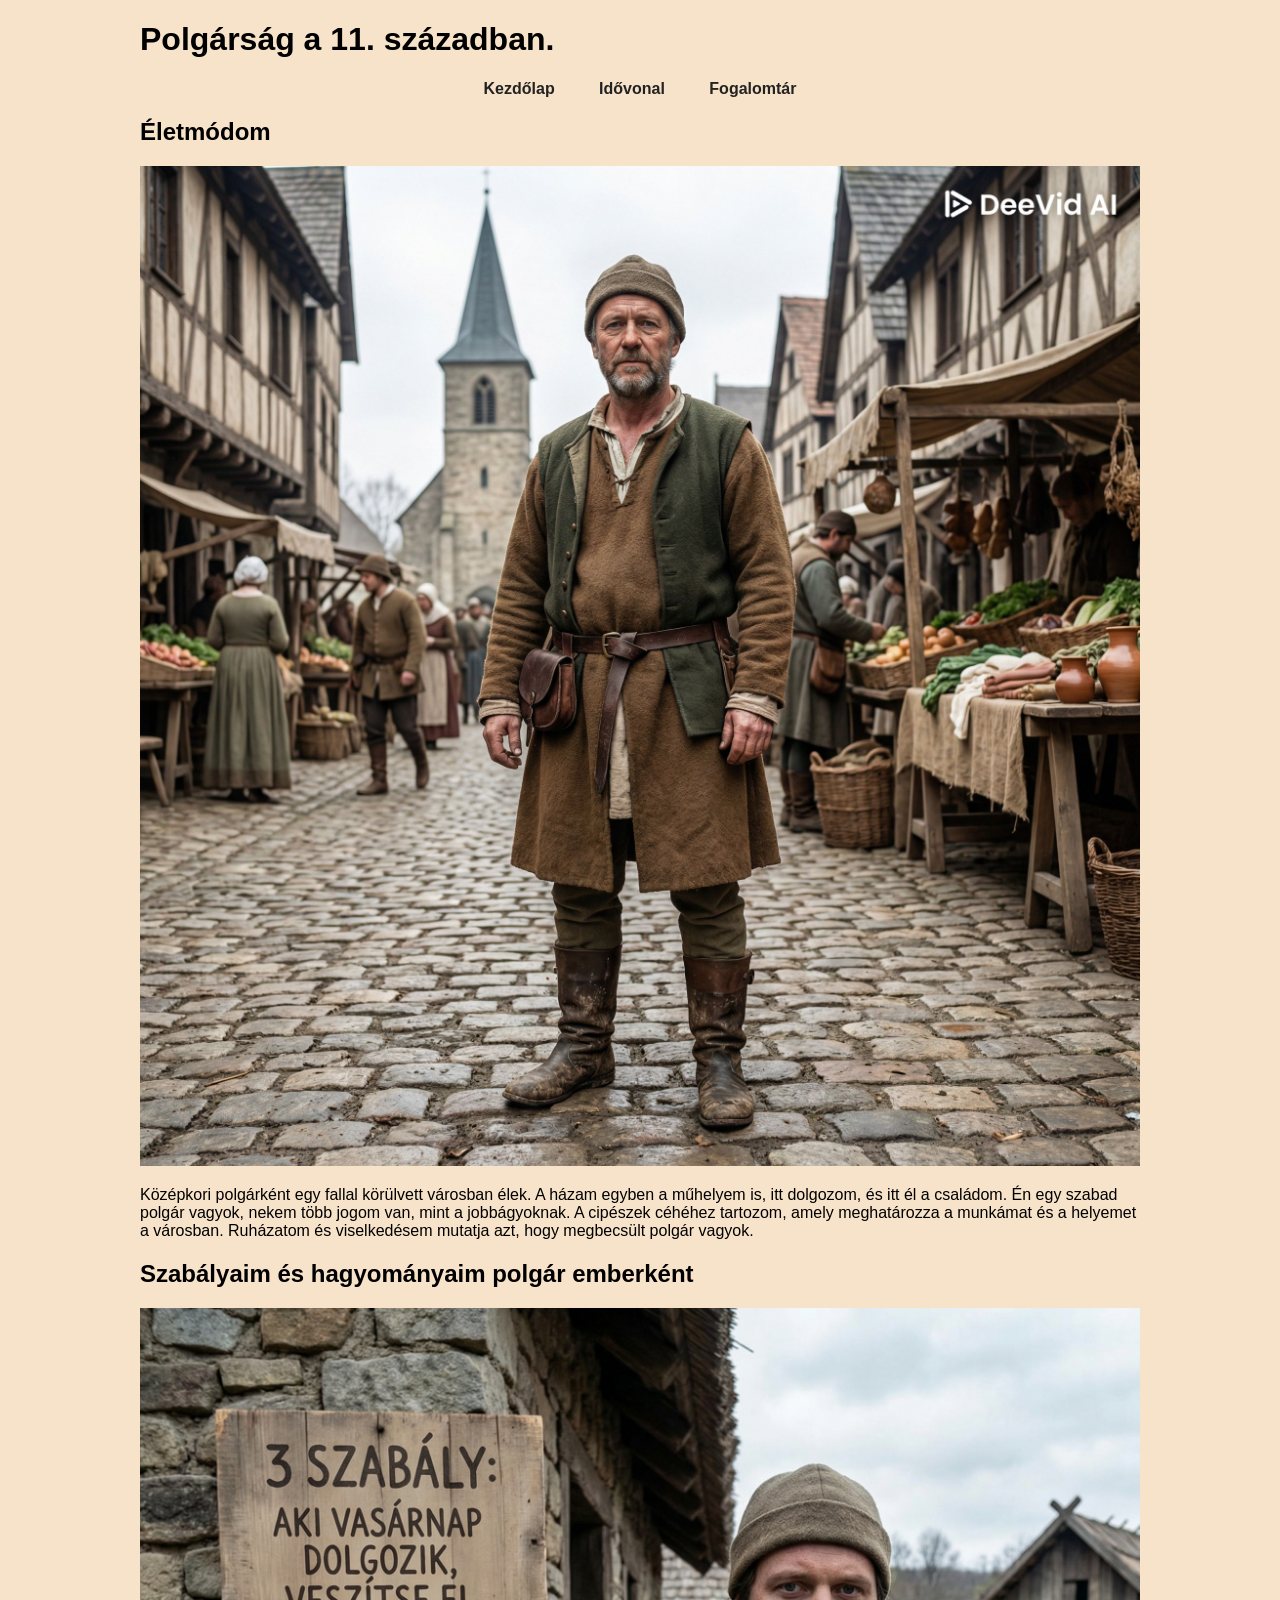
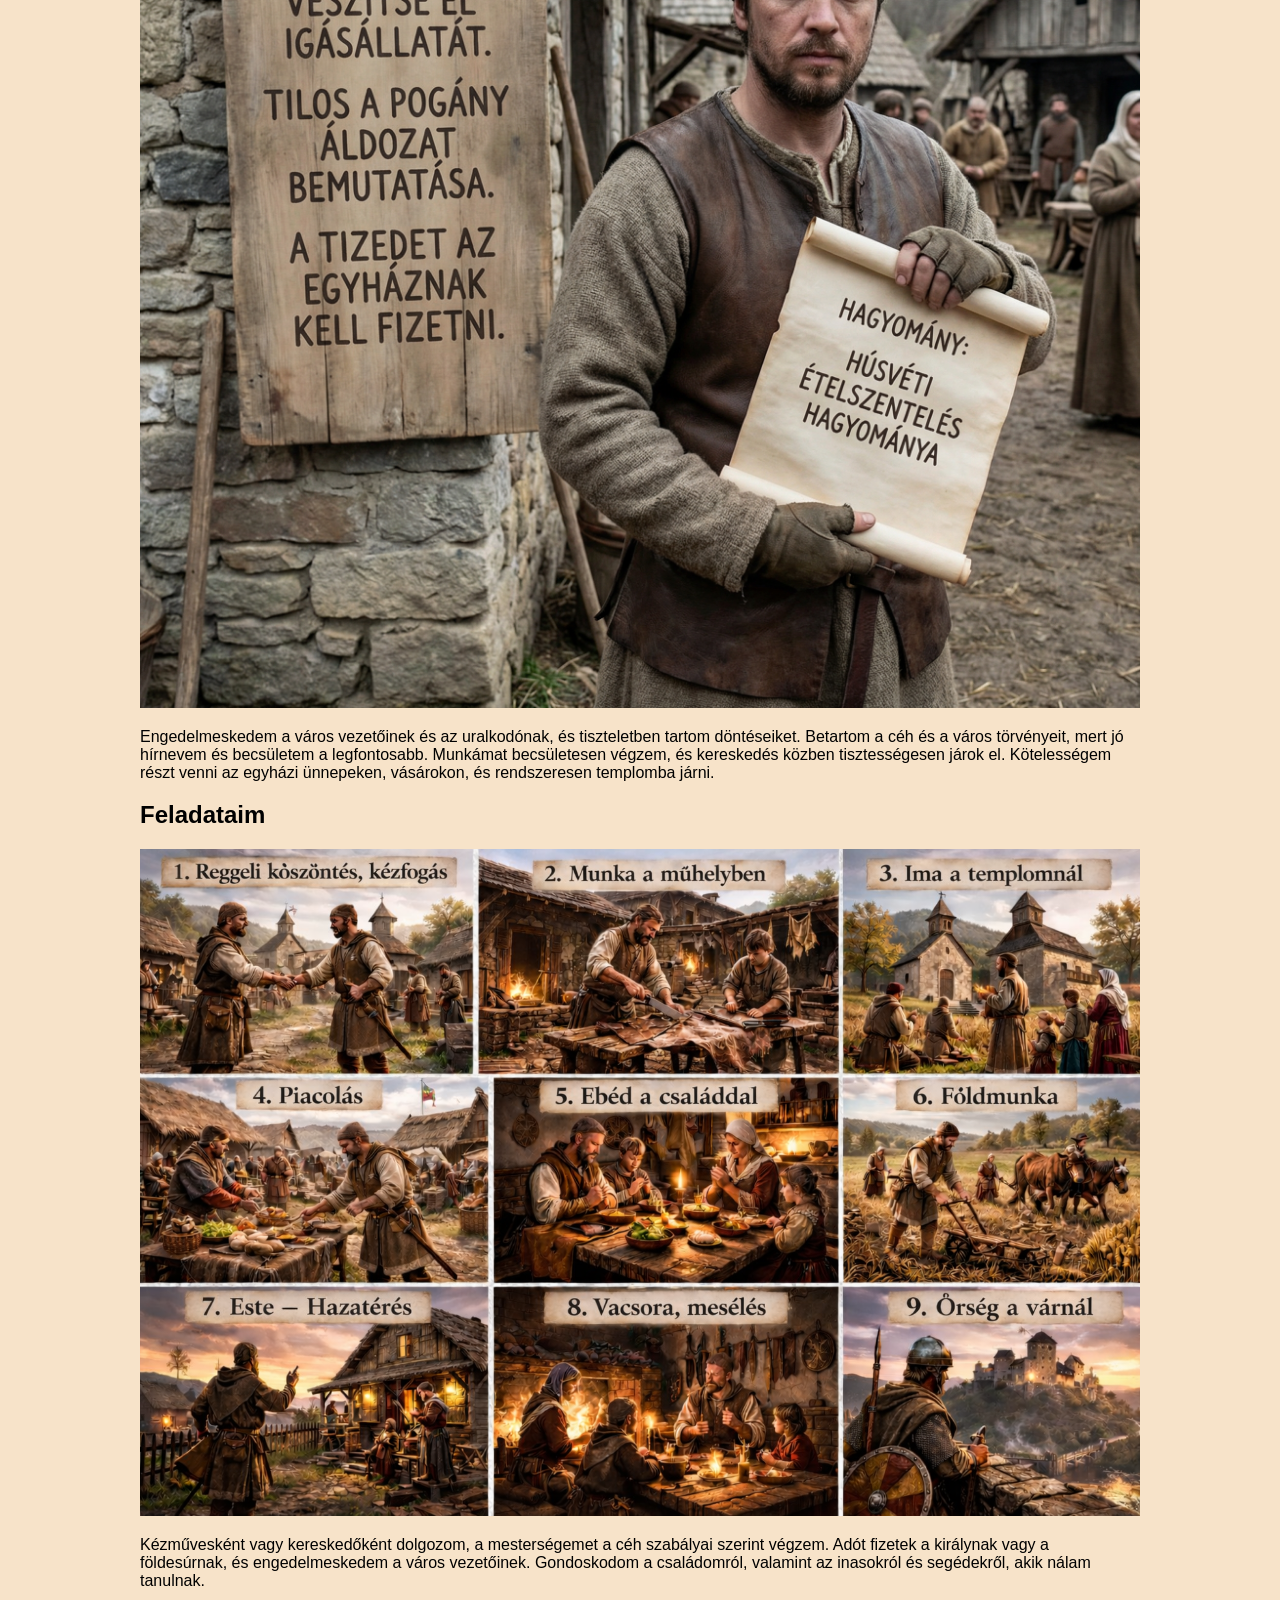
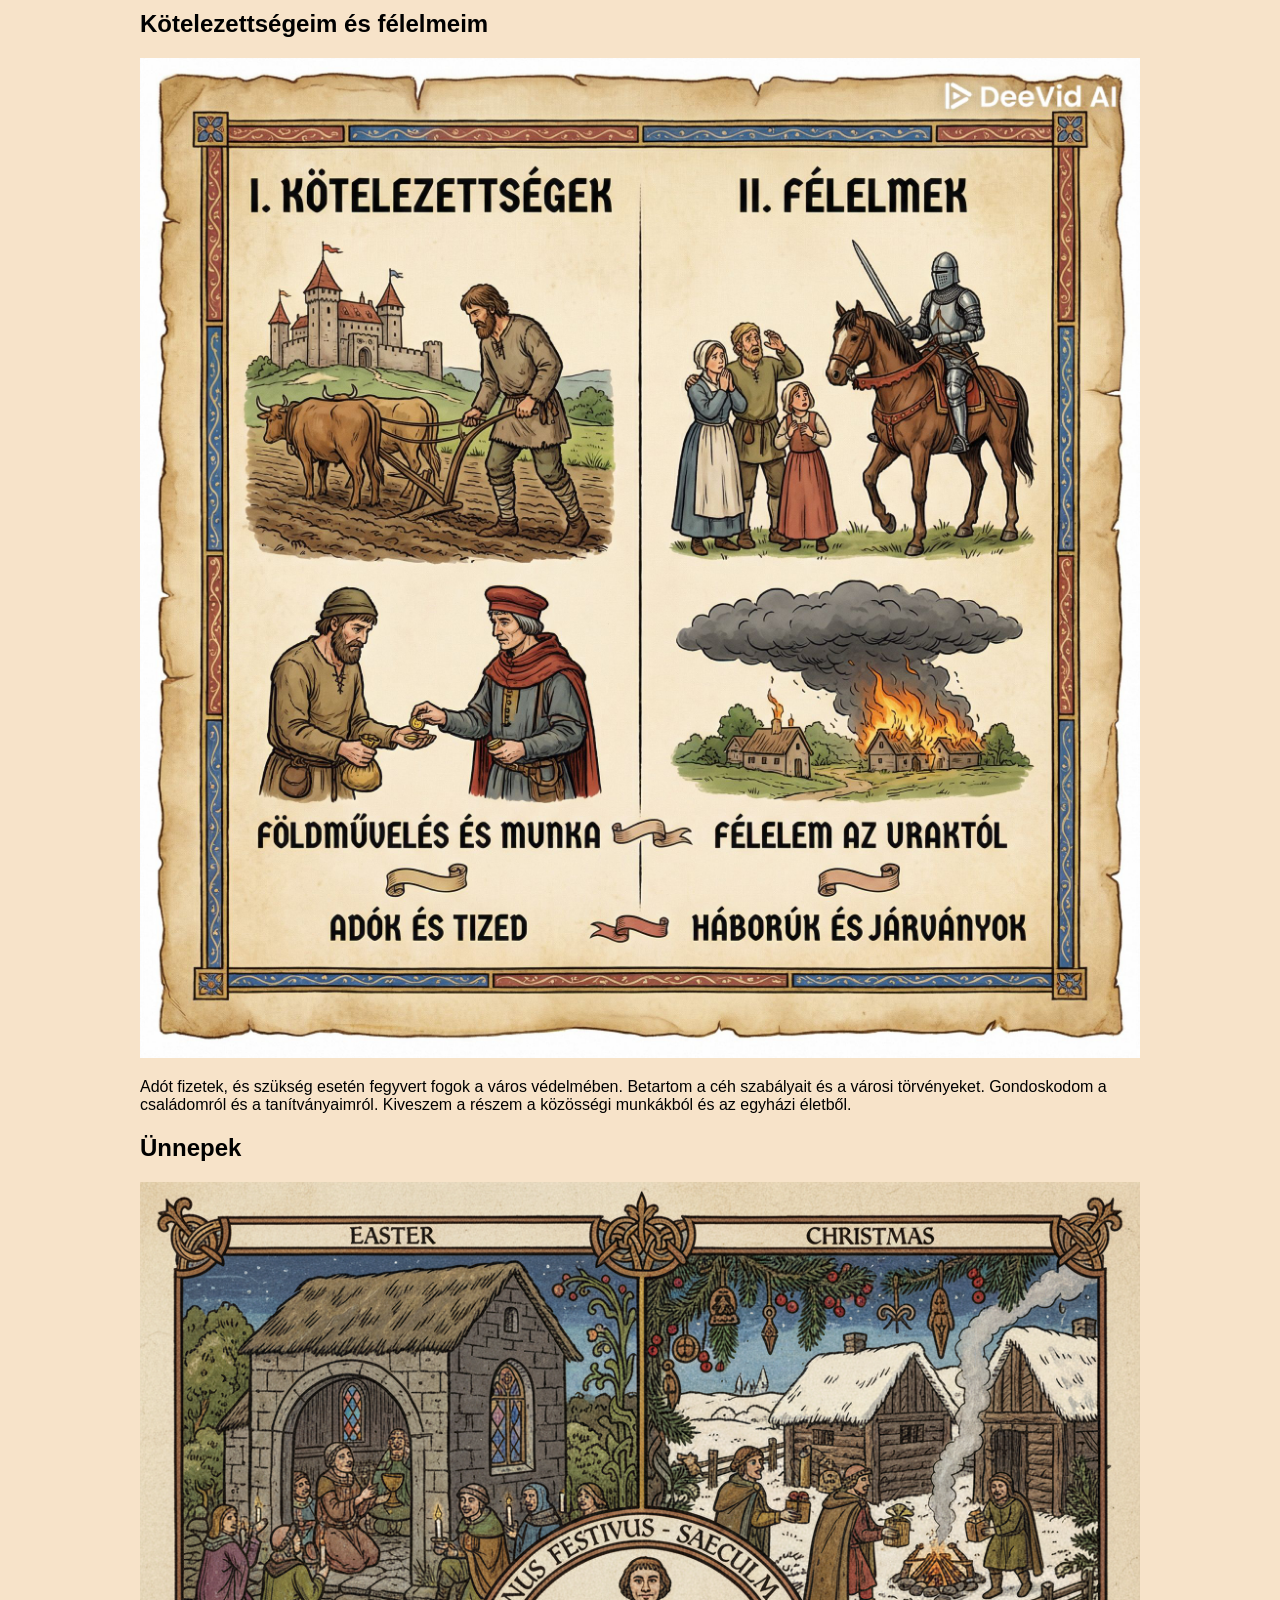
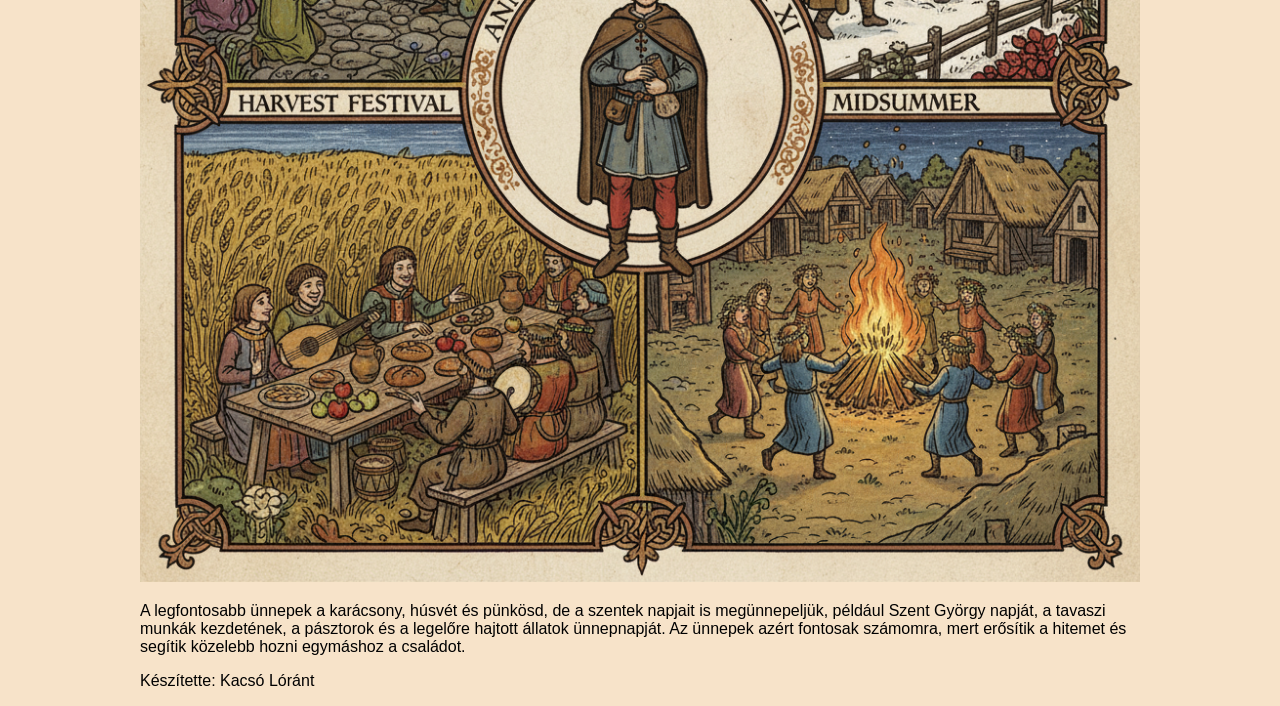
==== commit 0bbf094d: "html es css" ====
--- a/index.html
+++ b/index.html
@@ -13,7 +13,9 @@
   </head>
   <body>
     <main>
-      <header>Polgárság a 11. században.</header>
+      <header>
+        <h1>Polgárság a 11. században.</h1>
+      </header>
 
       <nav>
         <a href="index.html">Kezdőlap</a>
@@ -24,86 +26,92 @@
       <article>
         <div class="bejegyzes">
           <h2>Életmódom</h2>
-          <div>elrendezes</div>
-          <img
-            src="kepek/polgar_ember_a_varosban.jpg"
-            alt="Polgár ember áll a városban."
-          />
-          <div class="szoveg">
-            <p>
-              Középkori polgárként egy fallal körülvett városban élek. A házam
-              egyben a műhelyem is, itt dolgozom, és itt él a családom. Én egy
-              szabad polgár vagyok, nekem több jogom van, mint a jobbágyoknak. A
-              cipészek céhéhez tartozom, amely meghatározza a munkámat és a
-              helyemet a városban. Ruházatom és viselkedésem mutatja azt, hogy
-              megbecsült polgár vagyok.
-            </p>
+          <div class="elrendezes">
+            <img
+              src="kepek/polgar_ember_a_varosban.jpg"
+              alt="Polgár ember áll a városban."
+            />
+            <div class="szoveg">
+              <p>
+                Középkori polgárként egy fallal körülvett városban élek. A házam
+                egyben a műhelyem is, itt dolgozom, és itt él a családom. Én egy
+                szabad polgár vagyok, nekem több jogom van, mint a jobbágyoknak.
+                A cipészek céhéhez tartozom, amely meghatározza a munkámat és a
+                helyemet a városban. Ruházatom és viselkedésem mutatja azt, hogy
+                megbecsült polgár vagyok.
+              </p>
+            </div>
           </div>
         </div>
 
         <div class="bejegyzes">
           <h2>Szabályaim és hagyományaim polgár emberként</h2>
-          <div>eslrendezes</div>
-          <img
-            src="kepek/szabalyok_es_hagyomanyok.png"
-            alt="Szabályok és hagyományok"
-          />
-          <div class="szoveg">
-            <p>
-              Engedelmeskedem a város vezetőinek és az uralkodónak, és
-              tiszteletben tartom döntéseiket. Betartom a céh és a város
-              törvényeit, mert jó hírnevem és becsületem a legfontosabb.
-              Munkámat becsületesen végzem, és kereskedés közben tisztességesen
-              járok el. Kötelességem részt venni az egyházi ünnepeken,
-              vásárokon, és rendszeresen templomba járni.
-            </p>
+          <div class="elrendezes">
+            <img
+              src="kepek/szabalyok_es_hagyomanyok.png"
+              alt="Szabályok és hagyományok"
+            />
+            <div class="szoveg">
+              <p>
+                Engedelmeskedem a város vezetőinek és az uralkodónak, és
+                tiszteletben tartom döntéseiket. Betartom a céh és a város
+                törvényeit, mert jó hírnevem és becsületem a legfontosabb.
+                Munkámat becsületesen végzem, és kereskedés közben
+                tisztességesen járok el. Kötelességem részt venni az egyházi
+                ünnepeken, vásárokon, és rendszeresen templomba járni.
+              </p>
+            </div>
           </div>
         </div>
 
         <div class="bejegyzes">
           <h2>Feladataim</h2>
-          <div>elrendezes</div>
-          <img src="kepek/napirutin.png" alt="Napi rutinom" />
-          <div class="szoveg">
-            <p>
-              Kézművesként vagy kereskedőként dolgozom, a mesterségemet a céh
-              szabályai szerint végzem. Adót fizetek a királynak vagy a
-              földesúrnak, és engedelmeskedem a város vezetőinek. Gondoskodom a
-              családomról, valamint az inasokról és segédekről, akik nálam
-              tanulnak.
-            </p>
+          <div class="elrendezes">
+            <img src="kepek/napirutin.png" alt="Napi rutinom" />
+            <div class="szoveg">
+              <p>
+                Kézművesként vagy kereskedőként dolgozom, a mesterségemet a céh
+                szabályai szerint végzem. Adót fizetek a királynak vagy a
+                földesúrnak, és engedelmeskedem a város vezetőinek. Gondoskodom
+                a családomról, valamint az inasokról és segédekről, akik nálam
+                tanulnak.
+              </p>
+            </div>
           </div>
         </div>
 
         <div class="bejegyzes">
           <h2>Kötelezettségeim és félelmeim</h2>
-          <div>elrendezes</div>
-          <img
-            src="kepek/kotelezettseg.felelmek.jpg"
-            alt="Kötelességeim és félelmeim"
-          />
-          <div class="szoveg">
-            <p>
-              Adót fizetek, és szükség esetén fegyvert fogok a város védelmében.
-              Betartom a céh szabályait és a városi törvényeket. Gondoskodom a
-              családomról és a tanítványaimról. Kiveszem a részem a közösségi
-              munkákból és az egyházi életből.
-            </p>
+          <div class="elrendezes">
+            <img
+              src="kepek/kotelezettseg.felelmek.jpg"
+              alt="Kötelességeim és félelmeim"
+            />
+            <div class="szoveg">
+              <p>
+                Adót fizetek, és szükség esetén fegyvert fogok a város
+                védelmében. Betartom a céh szabályait és a városi törvényeket.
+                Gondoskodom a családomról és a tanítványaimról. Kiveszem a
+                részem a közösségi munkákból és az egyházi életből.
+              </p>
+            </div>
           </div>
         </div>
 
         <div class="bejegyzes">
           <h2>Ünnepek</h2>
-          <div>elrendezes</div>
-          <img src="kepek/unnepek.png" alt="Ünnepek" />
-          <div class="szoveg">
-            <p>
-              A legfontosabb ünnepek a karácsony, húsvét és pünkösd, de a
-              szentek napjait is megünnepeljük, például Szent György napját, a
-              tavaszi munkák kezdetének, a pásztorok és a legelőre hajtott
-              állatok ünnepnapját. Az ünnepek azért fontosak számomra, mert
-              erősítik a hitemet és segítik közelebb hozni egymáshoz a családot.
-            </p>
+          <div class="elrendezes">
+            <img src="kepek/unnepek.png" alt="Ünnepek" />
+            <div class="szoveg">
+              <p>
+                A legfontosabb ünnepek a karácsony, húsvét és pünkösd, de a
+                szentek napjait is megünnepeljük, például Szent György napját, a
+                tavaszi munkák kezdetének, a pásztorok és a legelőre hajtott
+                állatok ünnepnapját. Az ünnepek azért fontosak számomra, mert
+                erősítik a hitemet és segítik közelebb hozni egymáshoz a
+                családot.
+              </p>
+            </div>
           </div>
         </div>
       </article>
--- a/idovonal.css
+++ b/idovonal.css
@@ -0,0 +1,4 @@
+body{
+    background-color: bisque;
+    
+}
--- a/menu.css
+++ b/menu.css
@@ -12,4 +12,15 @@
 nav a:hover {
   color: #b33;
   text-decoration: underline;
+}
+@media screen and (max-width: 500px) {
+  .main {
+    grid-template-columns: 1fr; 
+  }
+}
+
+@media screen and (min-width: 501px) and (max-width: 900px) {
+  .main {
+    grid-template-columns: 1fr 1fr;
+  }
 }
--- a/formazok.css
+++ b/formazok.css
@@ -9,6 +9,6 @@
 
 img{
     width: auto;
-    max-width: 800px;
-    width: 50%;
+    max-width: 800p;
+    width: 100%;
 }
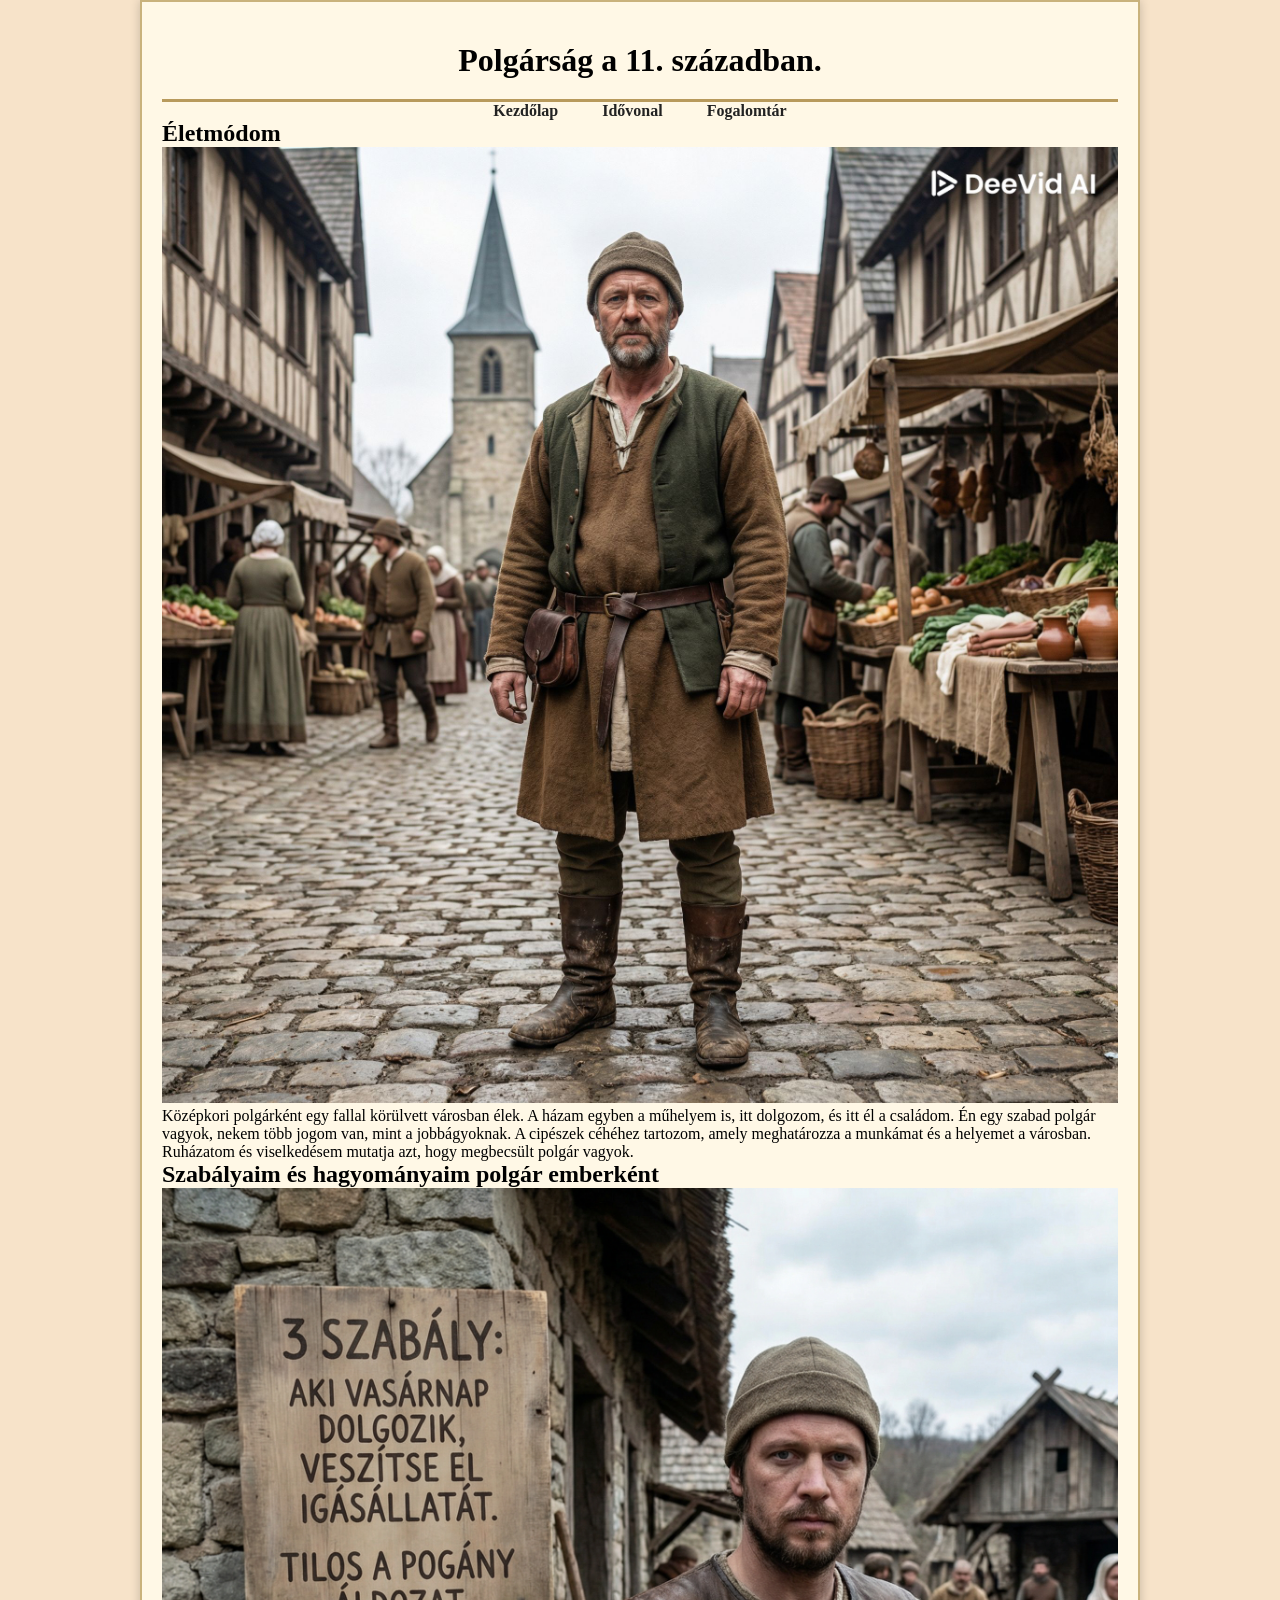
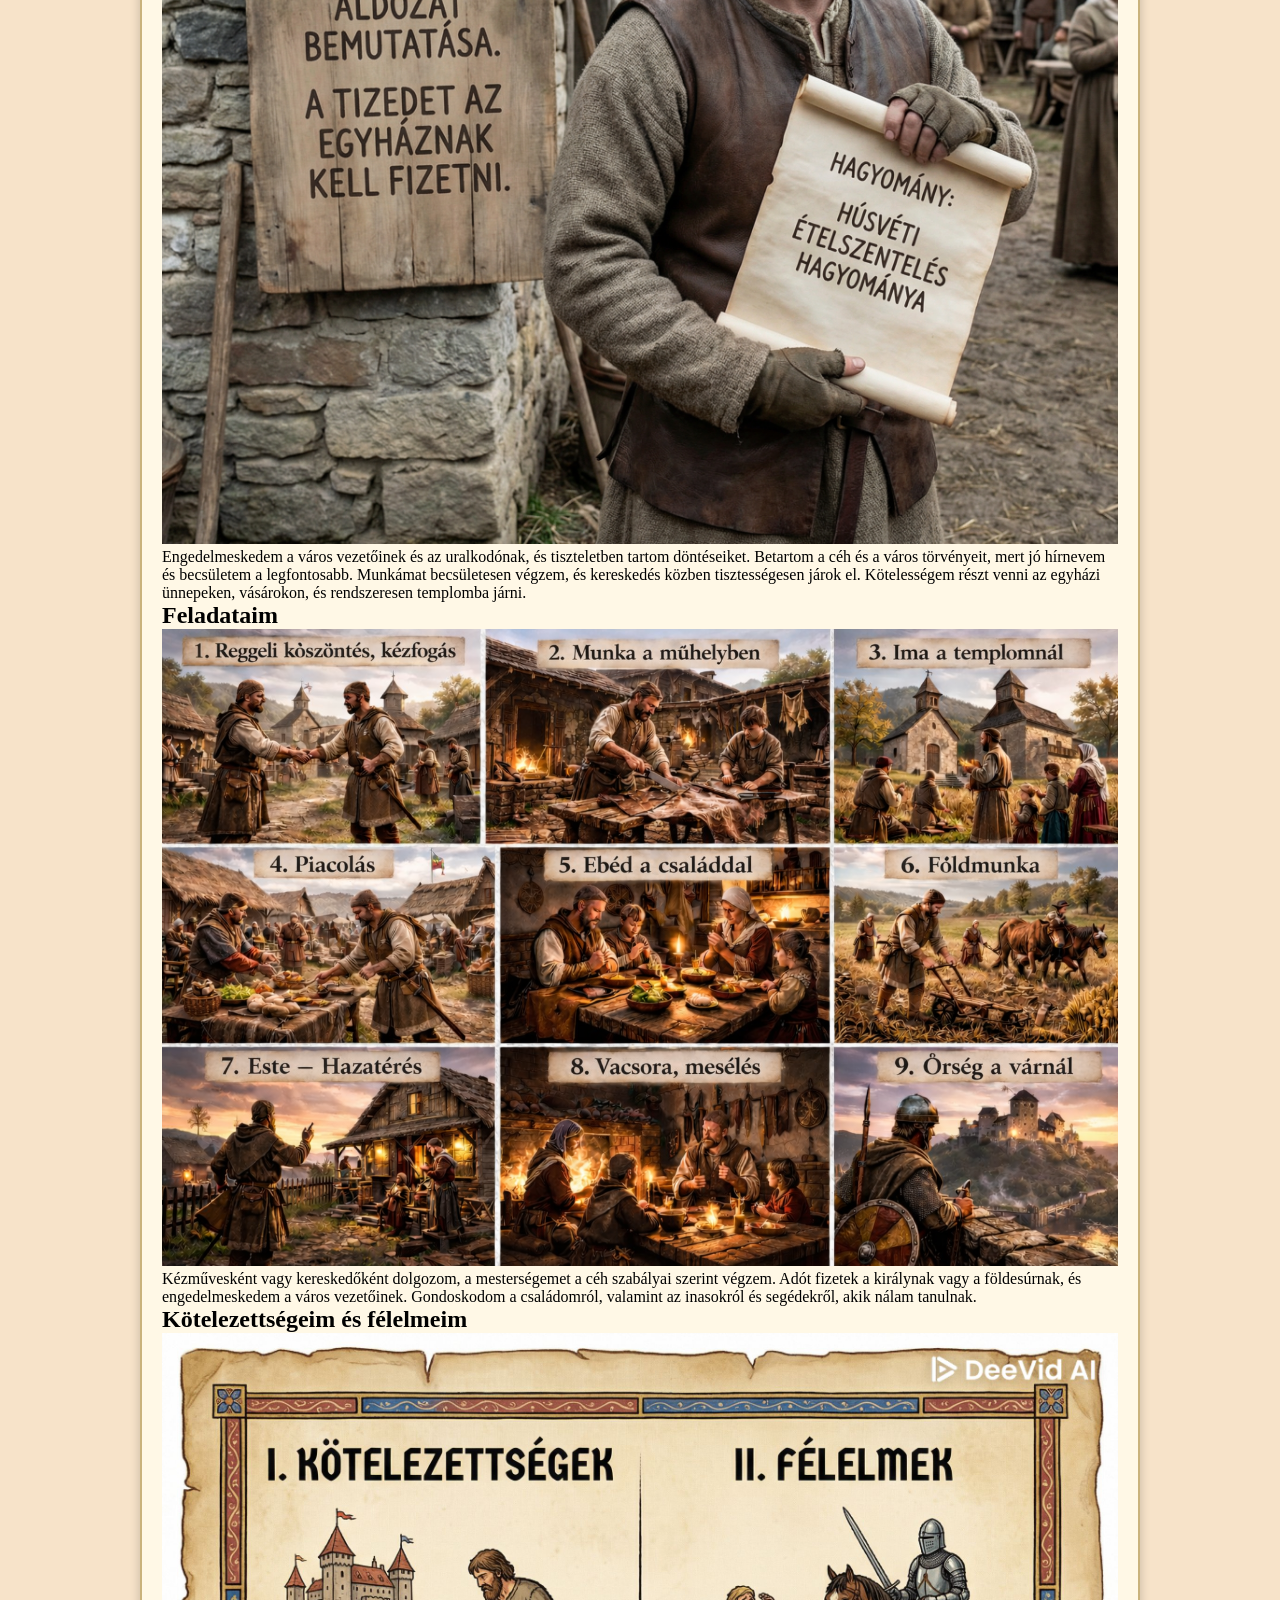
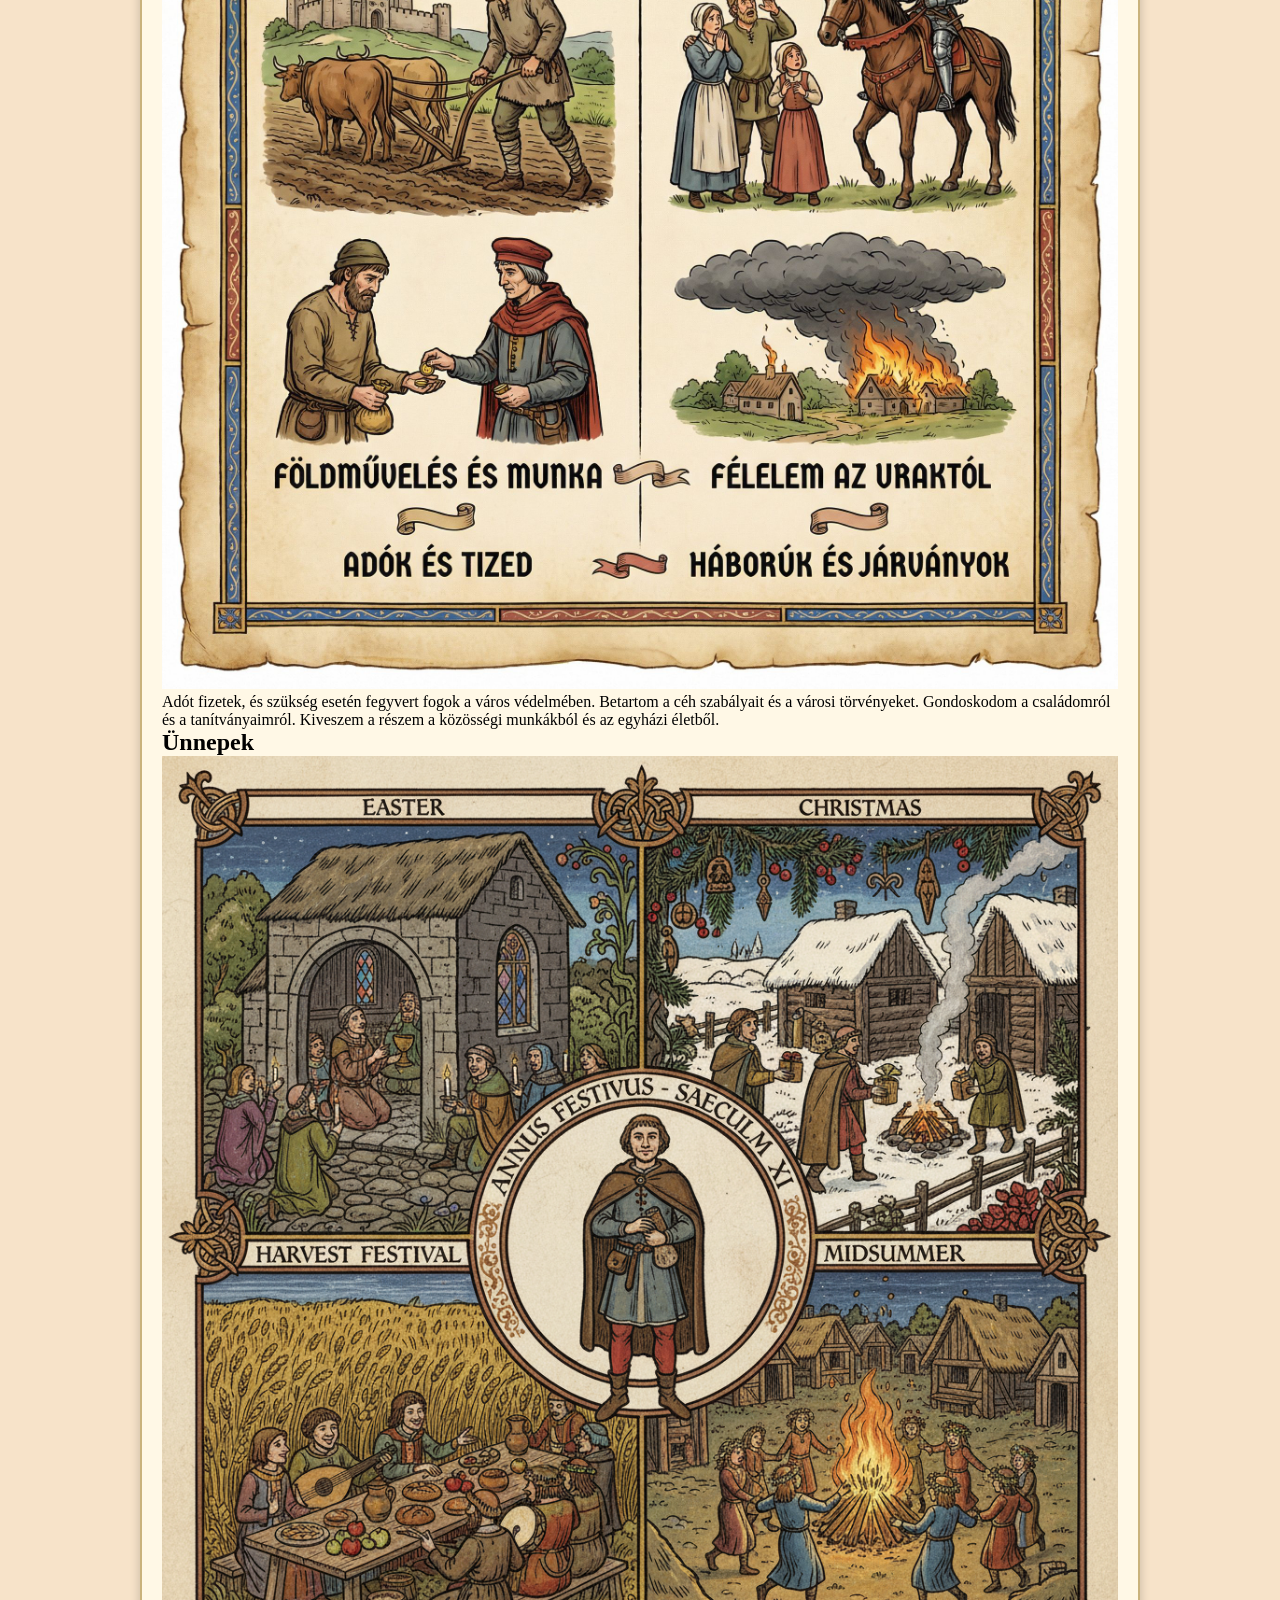
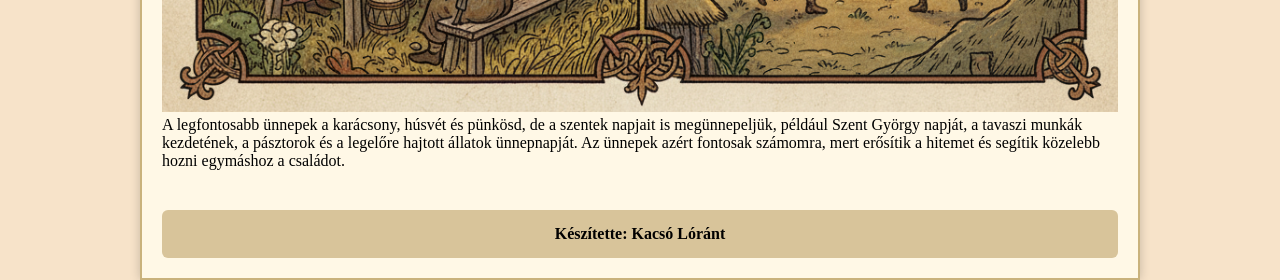
==== commit 783e63f7: "123" ====
--- a/index.html
+++ b/index.html
@@ -4,7 +4,6 @@
     <meta charset="UTF-8" />
     <meta name="viewport" content="width=device-width, initial-scale=1.0" />
     <link rel="stylesheet" href="elrendezes.css" />
-    <link rel="stylesheet" href="idovonal.css" />
     <link rel="stylesheet" href="menu.css" />
     <link rel="stylesheet" href="formazok.css" />
     <meta name="description" content="Polgárság a középkorban" />
--- a/elrendezes.css
+++ b/elrendezes.css
@@ -0,0 +1,48 @@
+* {
+  margin: 0;
+  padding: 0;
+  box-sizing: border-box;
+  font-family: "Georgia", serif;
+}
+
+body {
+  background: #f3e9d2; 
+  color: #3b2f2f;
+}
+
+main {
+  max-width: 1000px;
+  margin: auto;
+  background: #fff8e6;
+  padding: 20px;
+  border: 2px solid #c9b27c;
+  box-shadow: 0 0 10px rgba(0,0,0,0.2);
+}
+
+
+header {
+  text-align: center;
+  padding: 20px 0;
+  border-bottom: 3px solid #b89a5c;
+}
+
+footer {
+  text-align: center;
+  margin-top: 40px;
+  padding: 15px;
+  background: #d8c49a;
+  border-radius: 6px;
+  font-weight: bold;
+}
+
+@media (max-width: 600px) {
+  .elrendezes {
+    text-align: center;
+  }
+
+  .elrendezes img {
+    width: 100%;
+    max-width: 350px;
+    margin: auto;
+  }
+}
--- a/menu.css
+++ b/menu.css
@@ -7,6 +7,7 @@
   text-decoration: none;
   font-weight: bold;
   margin: 0 20px;
+  display:grid(1fr 1fr 1fr)
 }
 
 nav a:hover {
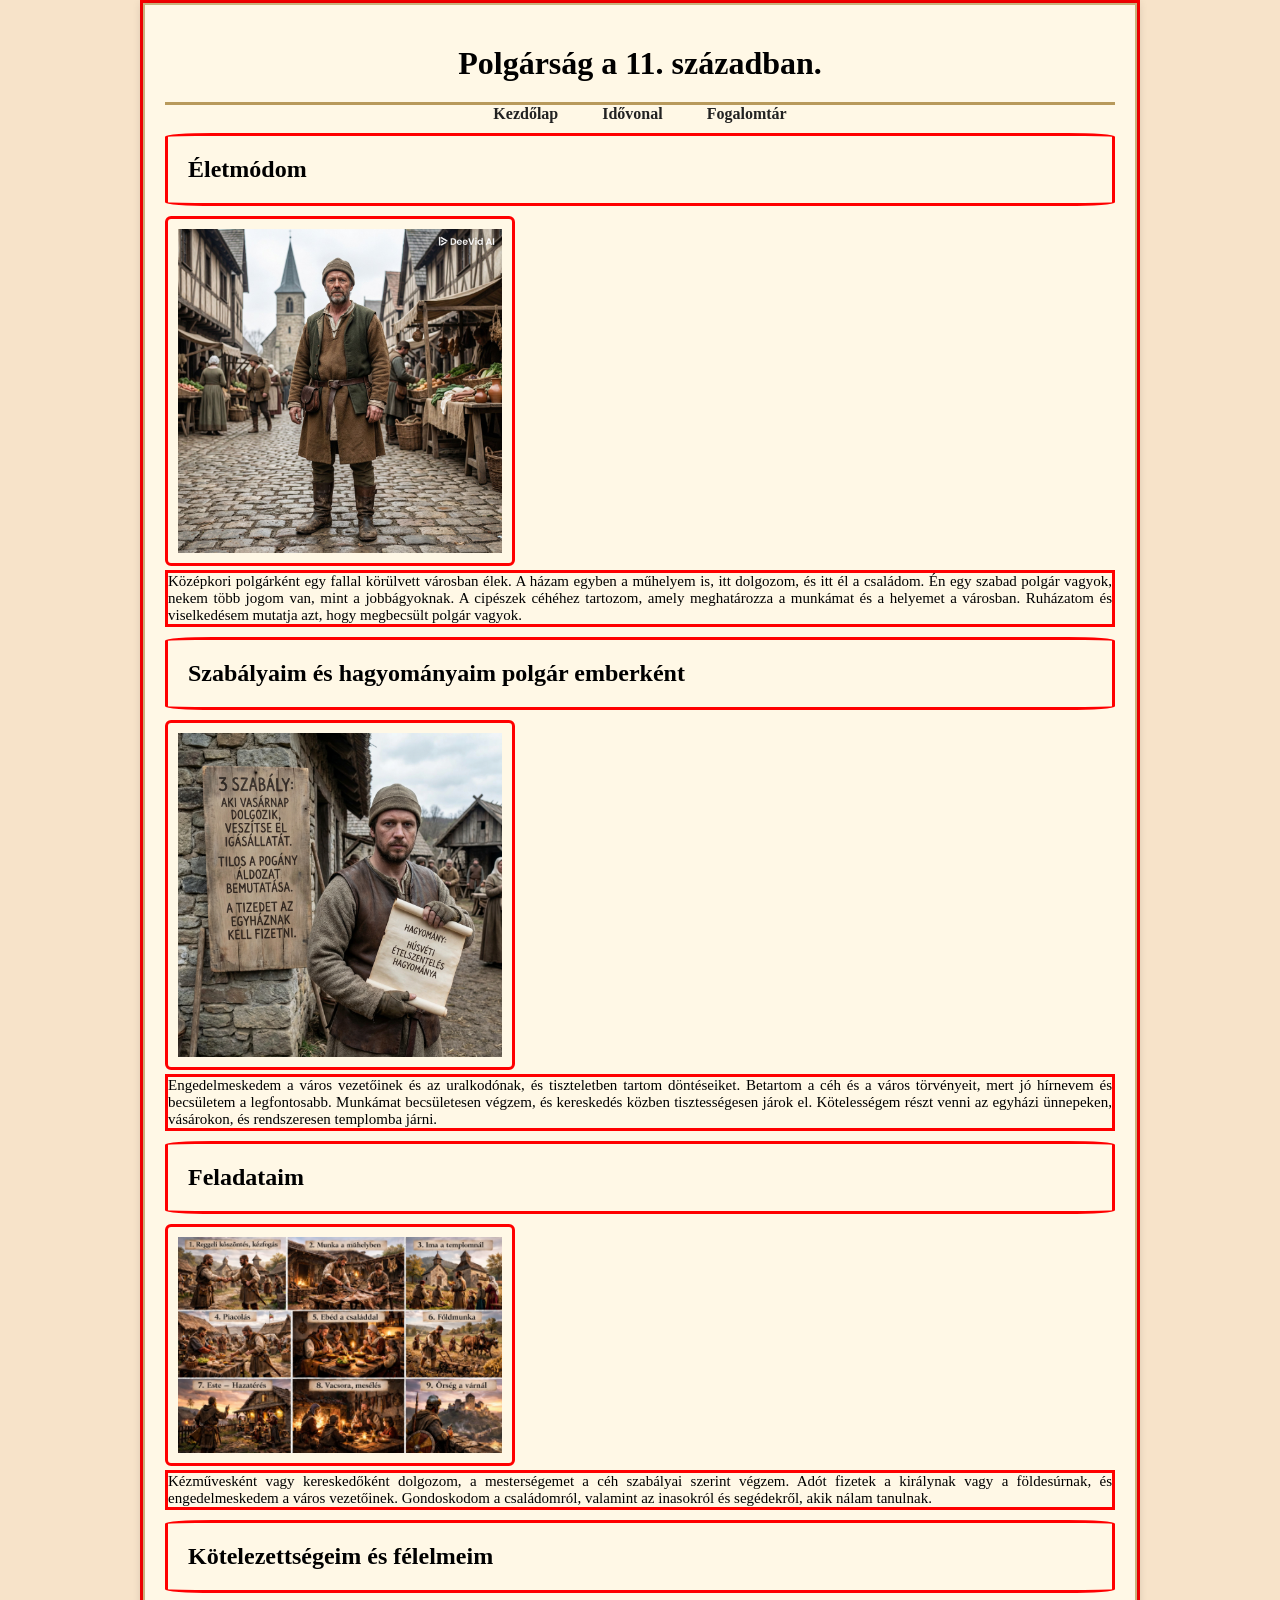
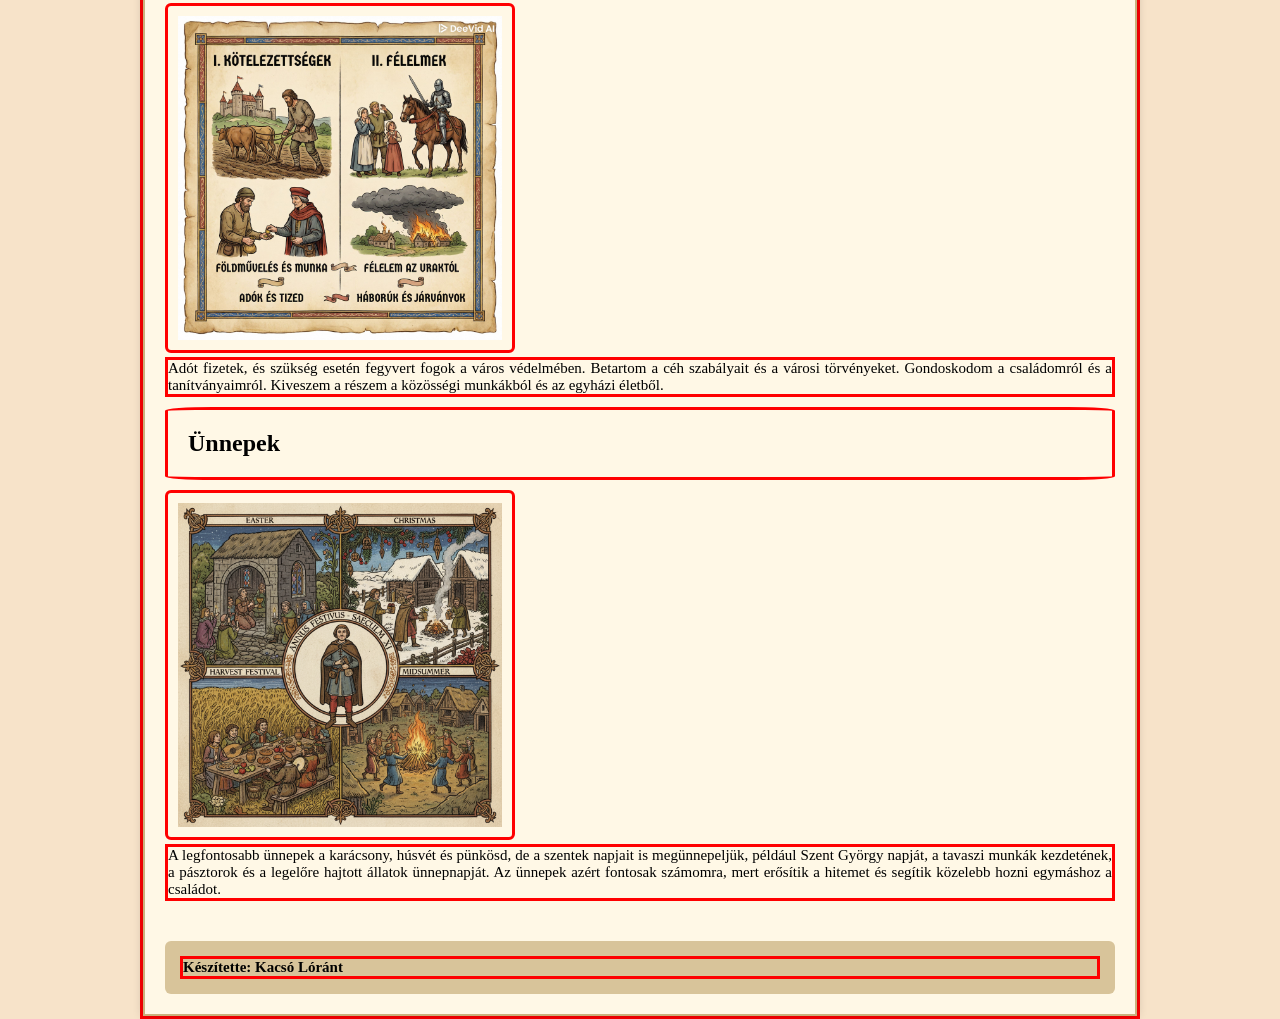
==== commit 6af3cd3f: "idovonal+" ====
--- a/index.html
+++ b/index.html
@@ -4,6 +4,7 @@
     <meta charset="UTF-8" />
     <meta name="viewport" content="width=device-width, initial-scale=1.0" />
     <link rel="stylesheet" href="elrendezes.css" />
+    <link rel="stylesheet" href="idovonal.css">
     <link rel="stylesheet" href="menu.css" />
     <link rel="stylesheet" href="formazok.css" />
     <meta name="description" content="Polgárság a középkorban" />
--- a/idovonal.css
+++ b/idovonal.css
@@ -0,0 +1,49 @@
+body{
+
+    background-color: beige;
+    font-family:Arial, sans-serif;
+    margin:auto;
+    border: 3px solid red;
+
+}
+
+img{
+   
+    border: 3px solid red;
+    border-radius: 15%;
+    padding: 10px;
+    max-width: 350px;
+
+}
+
+h2{
+    padding: 20px;
+    margin-top: 10px;
+    margin-bottom: 10px;
+    border-radius: 5%;
+    border: 3px solid red;
+
+}
+
+.esemeny{
+
+    border: 3px solid red;
+
+}
+
+p{
+    text-align: justify;
+    font-size: 15px;
+    border: 3px solid red;
+
+}
+.esemeny {
+  display: flex;
+  gap: 20px;
+  align-items: flex-start;
+}
+img {
+  width: 300px;
+  border: 3px solid red;
+  border-radius: 6px;
+}
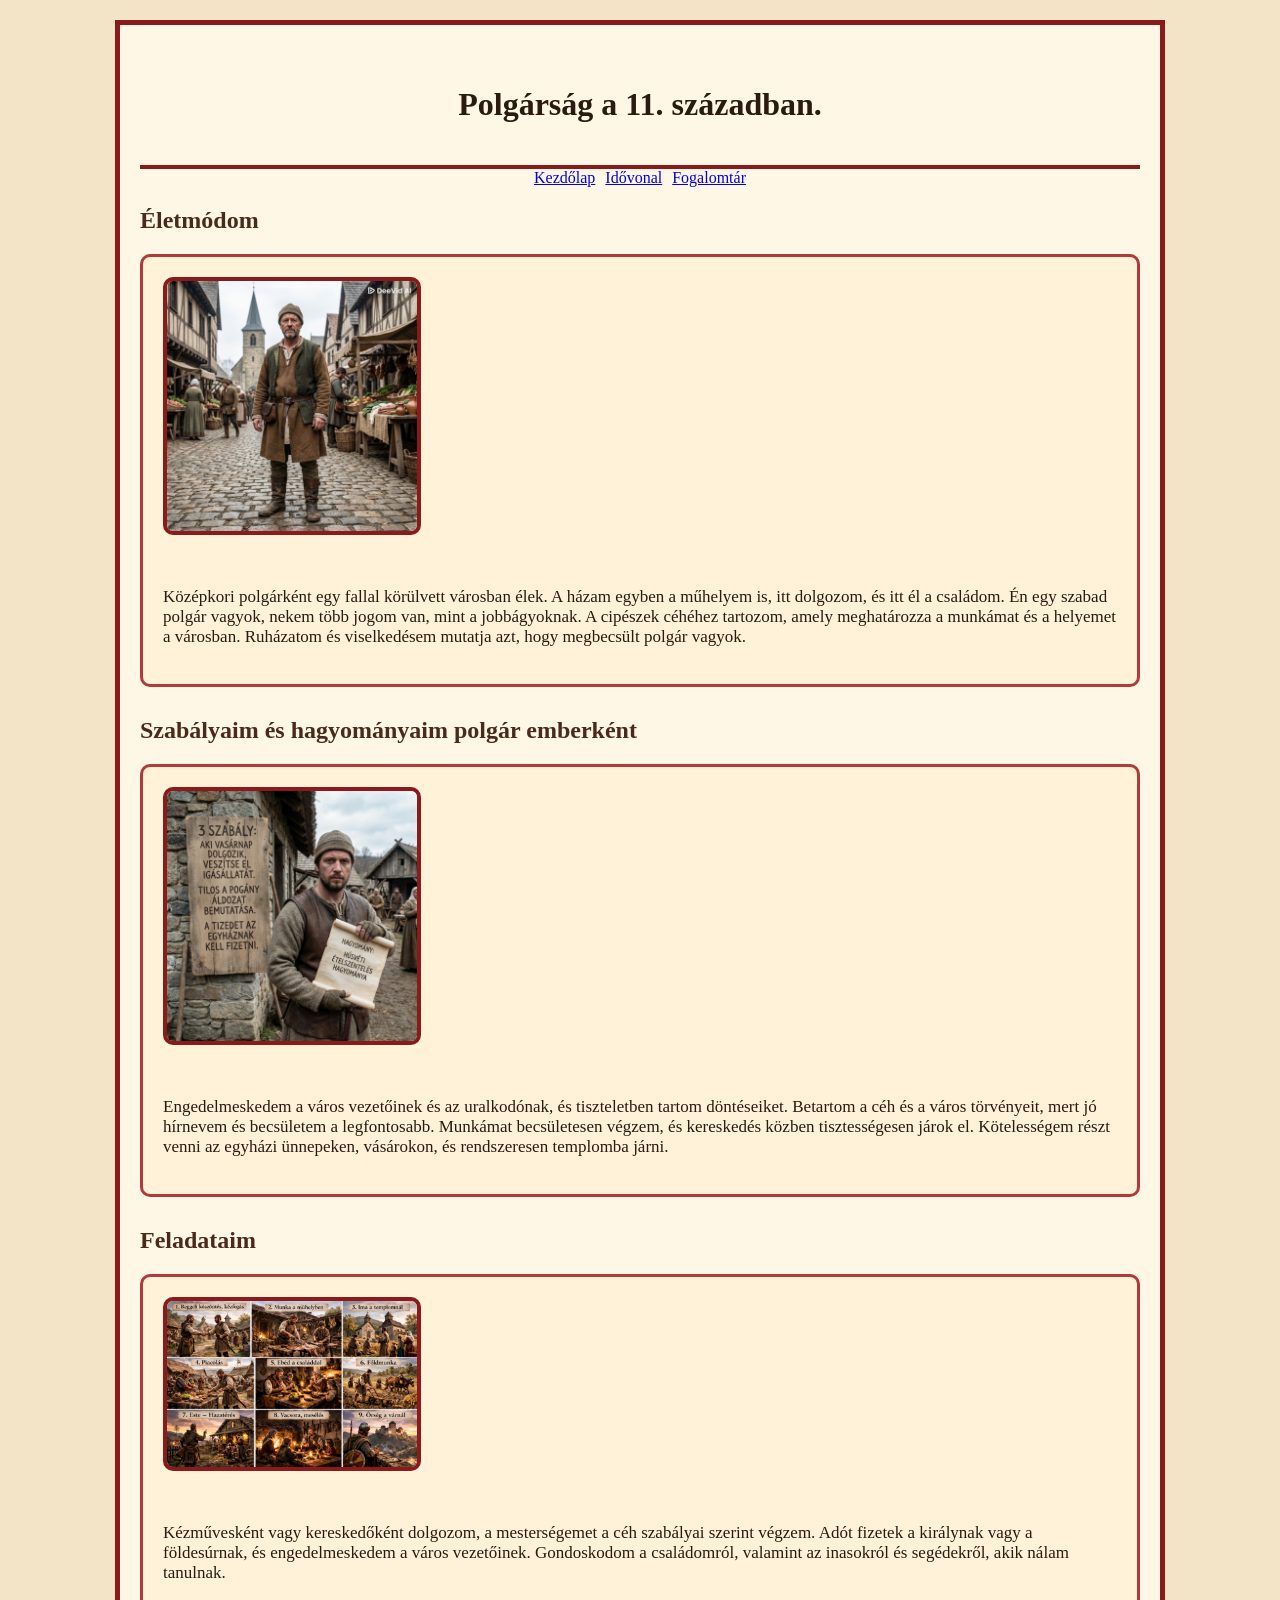
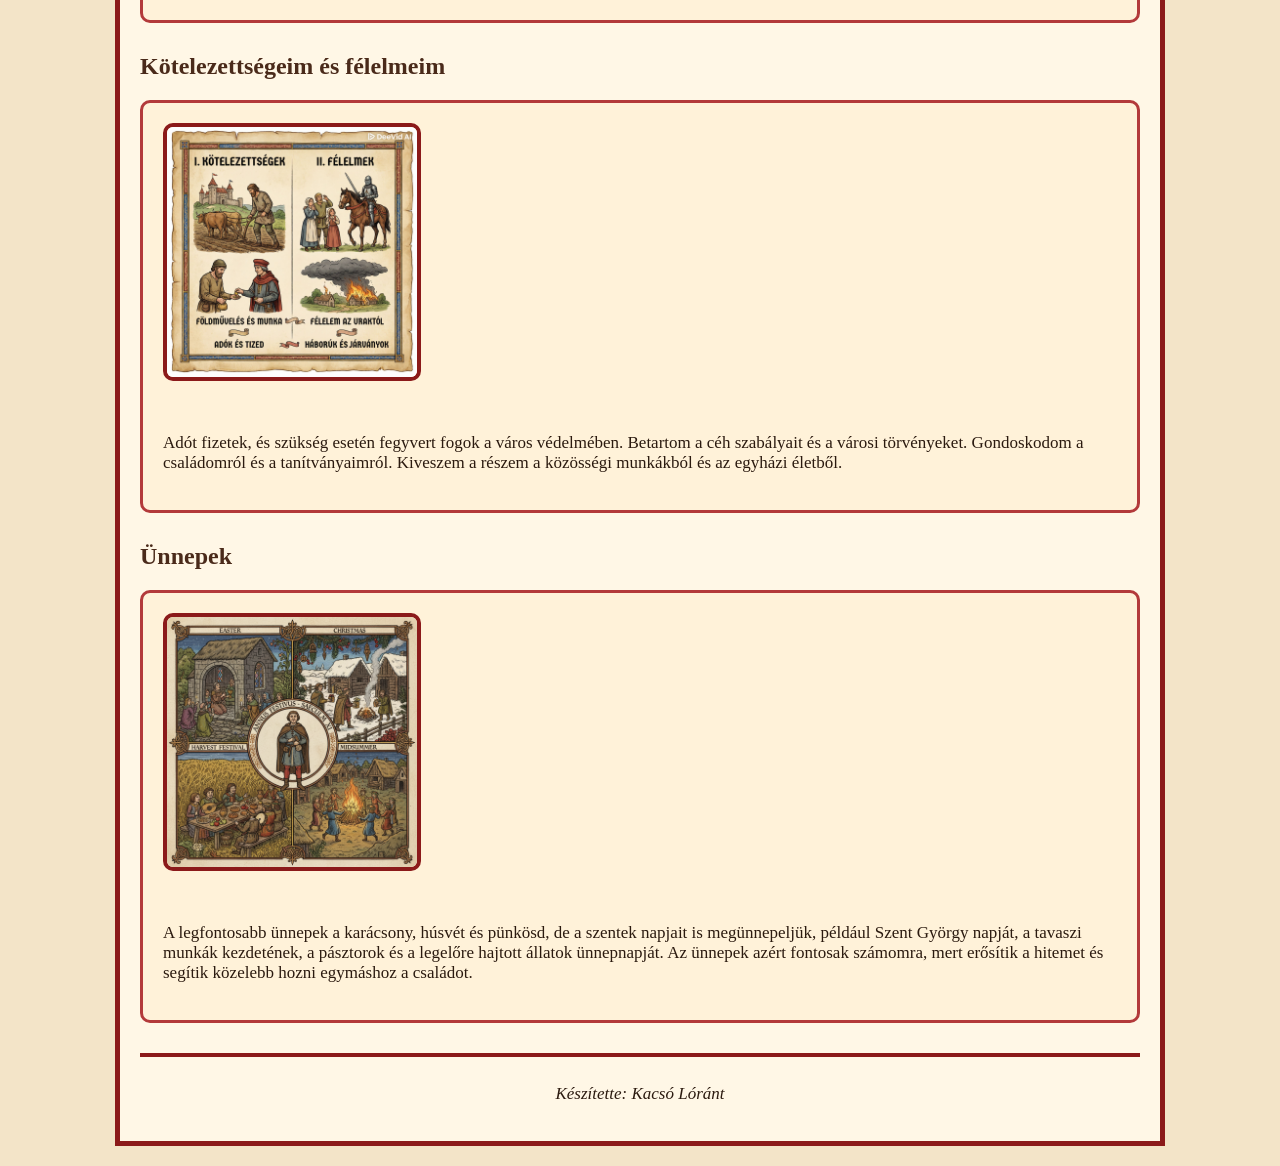
==== commit ec51f908: "123123" ====
--- a/index.html
+++ b/index.html
@@ -4,7 +4,7 @@
     <meta charset="UTF-8" />
     <meta name="viewport" content="width=device-width, initial-scale=1.0" />
     <link rel="stylesheet" href="elrendezes.css" />
-    <link rel="stylesheet" href="idovonal.css">
+    <link rel="stylesheet" href="idovonal.css" />
     <link rel="stylesheet" href="menu.css" />
     <link rel="stylesheet" href="formazok.css" />
     <meta name="description" content="Polgárság a középkorban" />
--- a/elrendezes.css
+++ b/elrendezes.css
@@ -1,48 +1,29 @@
-* {
-  margin: 0;
-  padding: 0;
-  box-sizing: border-box;
-  font-family: "Georgia", serif;
+.elrendezes {
+  display: grid;
+  gap: 20px;
+  background-color: #fff2d9;
+  border: 3px solid #b33a3a;
+  padding: 20px;
+  border-radius: 10px;
+  margin-bottom: 30px;
 }
 
-body {
-  background: #f3e9d2; 
-  color: #3b2f2f;
+img {
+  width: 250px;
+  border: 4px solid #8b1a1a;
+  border-radius: 10px;
 }
 
-main {
-  max-width: 1000px;
-  margin: auto;
-  background: #fff8e6;
-  padding: 20px;
-  border: 2px solid #c9b27c;
-  box-shadow: 0 0 10px rgba(0,0,0,0.2);
+.szoveg {
+  font-size: 17px;
 }
 
-
-header {
-  text-align: center;
-  padding: 20px 0;
-  border-bottom: 3px solid #b89a5c;
-}
-
-footer {
-  text-align: center;
-  margin-top: 40px;
-  padding: 15px;
-  background: #d8c49a;
-  border-radius: 6px;
-  font-weight: bold;
-}
-
-@media (max-width: 600px) {
+@media (max-width: 700px) {
   .elrendezes {
-    text-align: center;
+    
   }
 
   .elrendezes img {
     width: 100%;
-    max-width: 350px;
-    margin: auto;
   }
 }
--- a/idovonal.css
+++ b/idovonal.css
@@ -1,49 +1,32 @@
-body{
+.esemeny,
+.esemeny1,
+.esemeny2,
+.esemeny3,
+.esemeny4 {
+  background-color: #fff2d9;
+  border: 3px solid #b33a3a;
+  padding: 20px;
+  border-radius: 10px;
+  margin-bottom: 30px;
+}
 
-    background-color: beige;
-    font-family:Arial, sans-serif;
-    margin:auto;
-    border: 3px solid red;
+.ido {
+  font-size: 28px;
+  background-color: #d9c4a3;
+  padding: 10px;
+  border: 3px solid #8b1a1a;
+  display: inline-block;
+  margin-bottom: 15px;
+}
+
+.ido p {
+    font-size: 20px;
+    font-family: Arial, Helvetica, sans-serif;
 
 }
-
-img{
-   
-    border: 3px solid red;
-    border-radius: 15%;
-    padding: 10px;
-    max-width: 350px;
-
+img {
+  width: 250px;
+  border: 4px solid #8b1a1a;
+  border-radius: 10px;
+  margin-bottom: 15px;
 }
-
-h2{
-    padding: 20px;
-    margin-top: 10px;
-    margin-bottom: 10px;
-    border-radius: 5%;
-    border: 3px solid red;
-
-}
-
-.esemeny{
-
-    border: 3px solid red;
-
-}
-
-p{
-    text-align: justify;
-    font-size: 15px;
-    border: 3px solid red;
-
-}
-.esemeny {
-  display: flex;
-  gap: 20px;
-  align-items: flex-start;
-}
-img {
-  width: 300px;
-  border: 3px solid red;
-  border-radius: 6px;
-}
--- a/menu.css
+++ b/menu.css
@@ -1,27 +1,19 @@
 nav {
-  text-align: center;
+  display: grid;
+  gap: 10px;
+  justify-content: center;
+  margin-bottom: 20px;
 }
 
-nav a {
-  color: #222;
-  text-decoration: none;
-  font-weight: bold;
-  margin: 0 20px;
-  display:grid(1fr 1fr 1fr)
+nav {
+  display: grid;
+  grid-auto-flow: column;
+  gap: 10px;
+  justify-content: center;
+  margin-bottom: 20px;
+  color: #d24a4a;
 }
 
 nav a:hover {
-  color: #b33;
-  text-decoration: underline;
-}
-@media screen and (max-width: 500px) {
-  .main {
-    grid-template-columns: 1fr; 
-  }
-}
-
-@media screen and (min-width: 501px) and (max-width: 900px) {
-  .main {
-    grid-template-columns: 1fr 1fr;
-  }
+  background-color: #d24a4a;
 }
--- a/formazok.css
+++ b/formazok.css
@@ -1,14 +1,36 @@
-body{
-    background-color: rgb(247, 227, 201);
-    max-width: 1000px;
-    margin: auto;
-    font-size: medium;
-    font-family:'Franklin Gothic Medium', 'Arial Narrow', Arial, sans-serif;
-    color: black;
+body {
+  background-color: #f3e4c8;
+  margin: 0;
+  font-family: Georgia, serif;
+  color: #2b1a0f;
 }
 
-img{
-    width: auto;
-    max-width: 800p;
-    width: 100%;
-}+main {
+  max-width: 1000px;
+  margin: 20px auto;
+  background-color: #fff7e6;
+  border: 5px solid #8b1a1a;
+  padding: 20px;
+}
+
+header {
+  text-align: center;
+  padding: 20px;
+  border-bottom: 4px solid #8b1a1a;
+}
+
+h2 {
+  color: #4a2a1a;
+}
+
+p {
+  font-size: 17px;
+}
+
+footer {
+  text-align: center;
+  margin-top: 30px;
+  padding-top: 10px;
+  border-top: 4px solid #8b1a1a;
+  font-style: italic;
+}
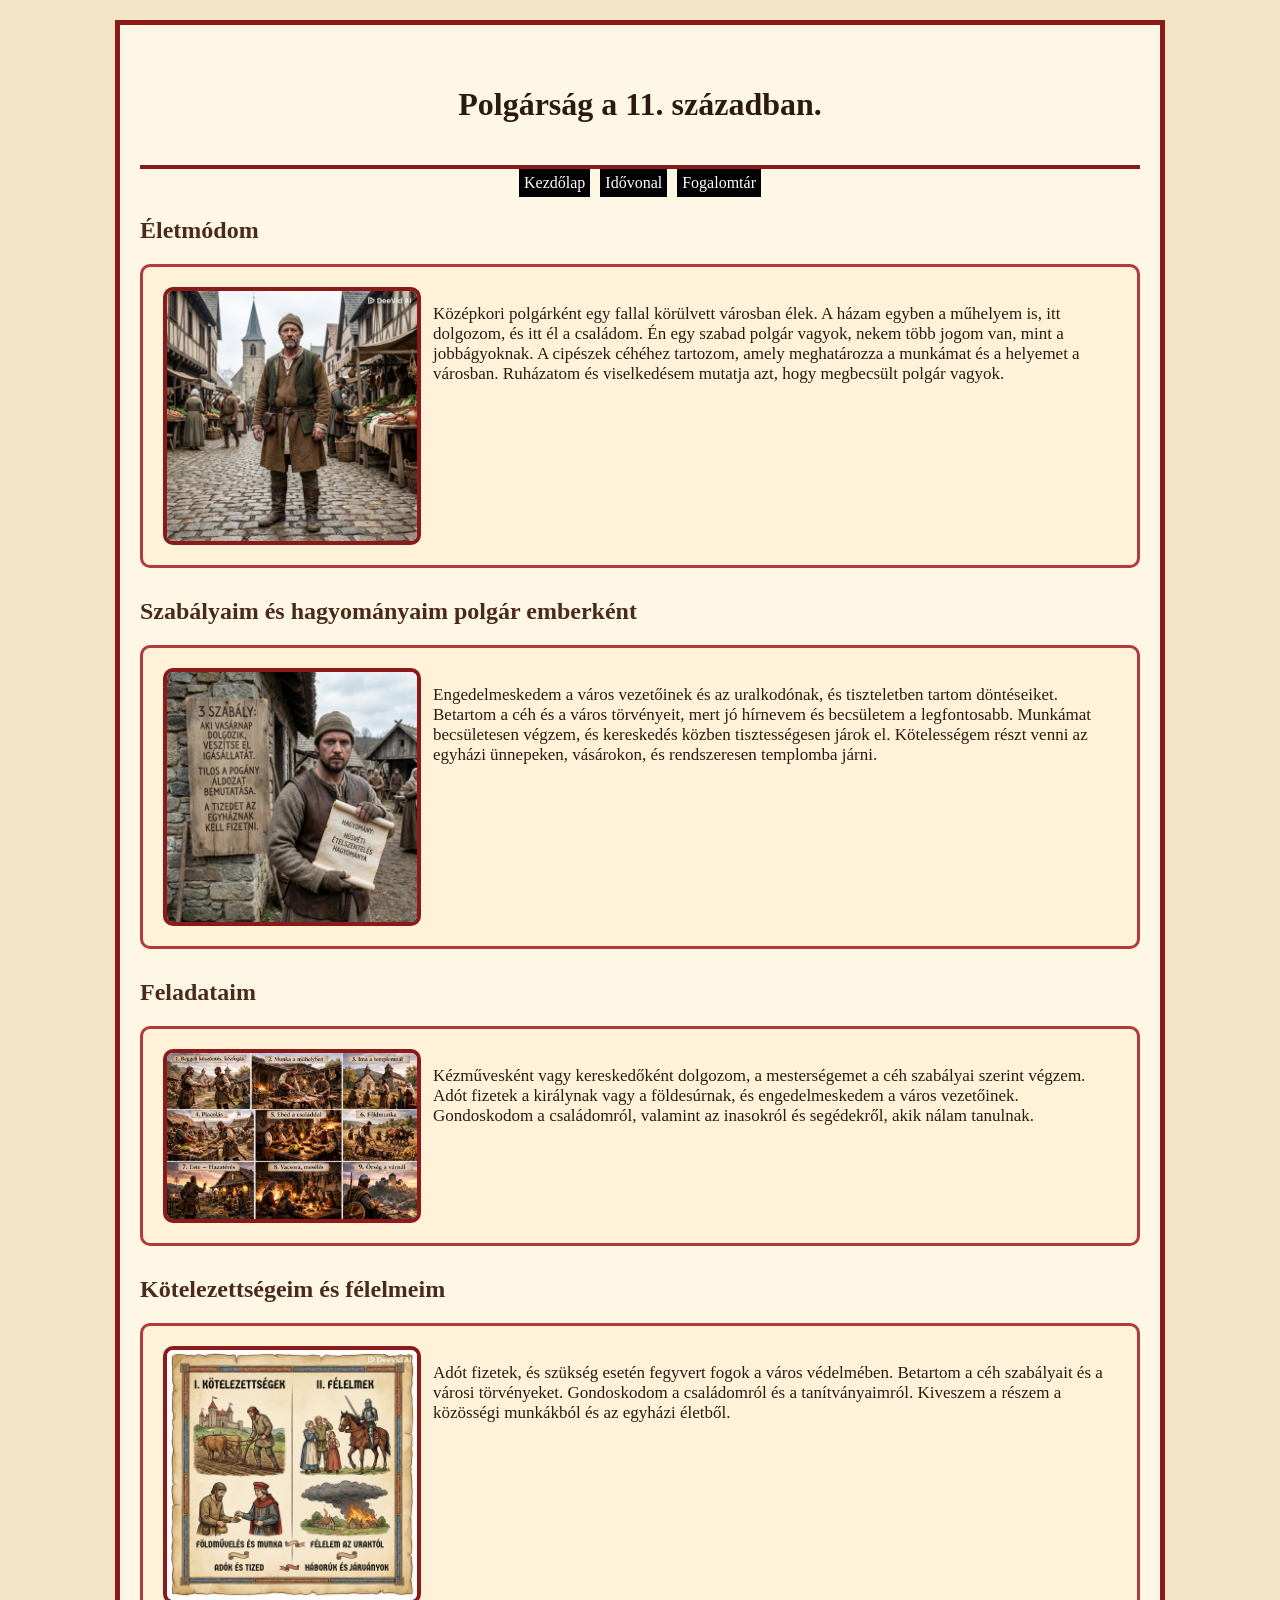
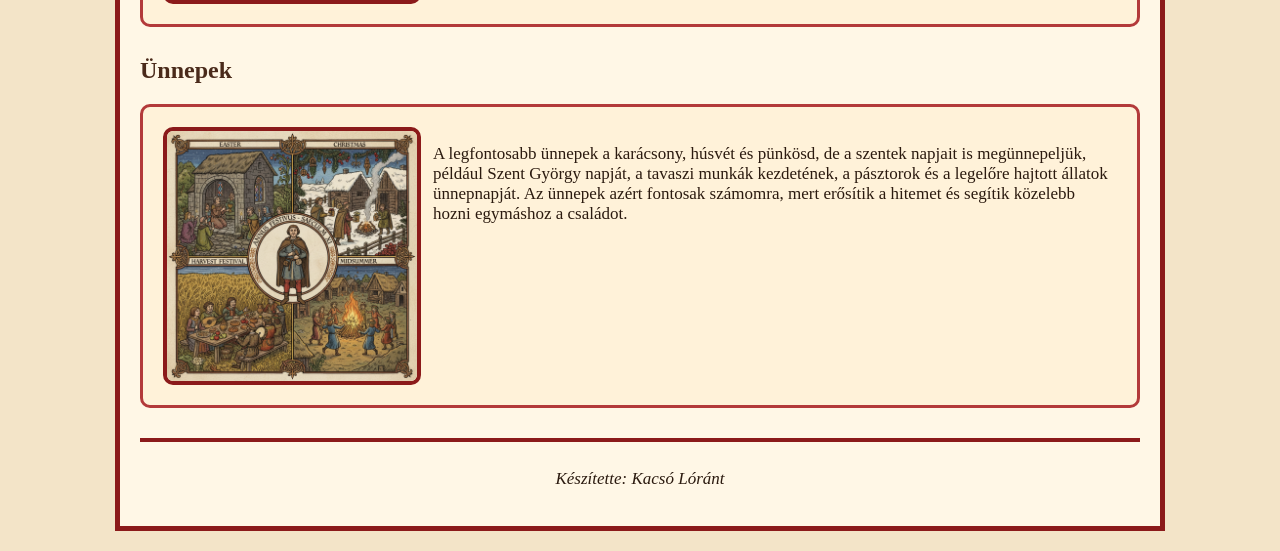
==== commit a2c6825f: "css2" ====
--- a/index.html
+++ b/index.html
@@ -4,7 +4,6 @@
     <meta charset="UTF-8" />
     <meta name="viewport" content="width=device-width, initial-scale=1.0" />
     <link rel="stylesheet" href="elrendezes.css" />
-    <link rel="stylesheet" href="idovonal.css" />
     <link rel="stylesheet" href="menu.css" />
     <link rel="stylesheet" href="formazok.css" />
     <meta name="description" content="Polgárság a középkorban" />
--- a/elrendezes.css
+++ b/elrendezes.css
@@ -1,13 +1,14 @@
 .elrendezes {
   display: grid;
+  grid-template-columns: 250px 1fr; 
   gap: 20px;
   background-color: #fff2d9;
   border: 3px solid #b33a3a;
   padding: 20px;
   border-radius: 10px;
   margin-bottom: 30px;
+  align-items: start; 
 }
-
 img {
   width: 250px;
   border: 4px solid #8b1a1a;
@@ -18,12 +19,13 @@
   font-size: 17px;
 }
 
+
 @media (max-width: 700px) {
   .elrendezes {
-    
+    grid-template-columns: 1fr; 
   }
 
   .elrendezes img {
     width: 100%;
   }
-}
+}
--- a/menu.css
+++ b/menu.css
@@ -13,7 +13,12 @@
   margin-bottom: 20px;
   color: #d24a4a;
 }
-
+nav a {
+  background-color: #000000;
+  color: rgb(255, 255, 255);
+  padding: 5px;
+  text-decoration: none;
+}
 nav a:hover {
-  background-color: #d24a4a;
-}+  background-color: chocolate;
+}
